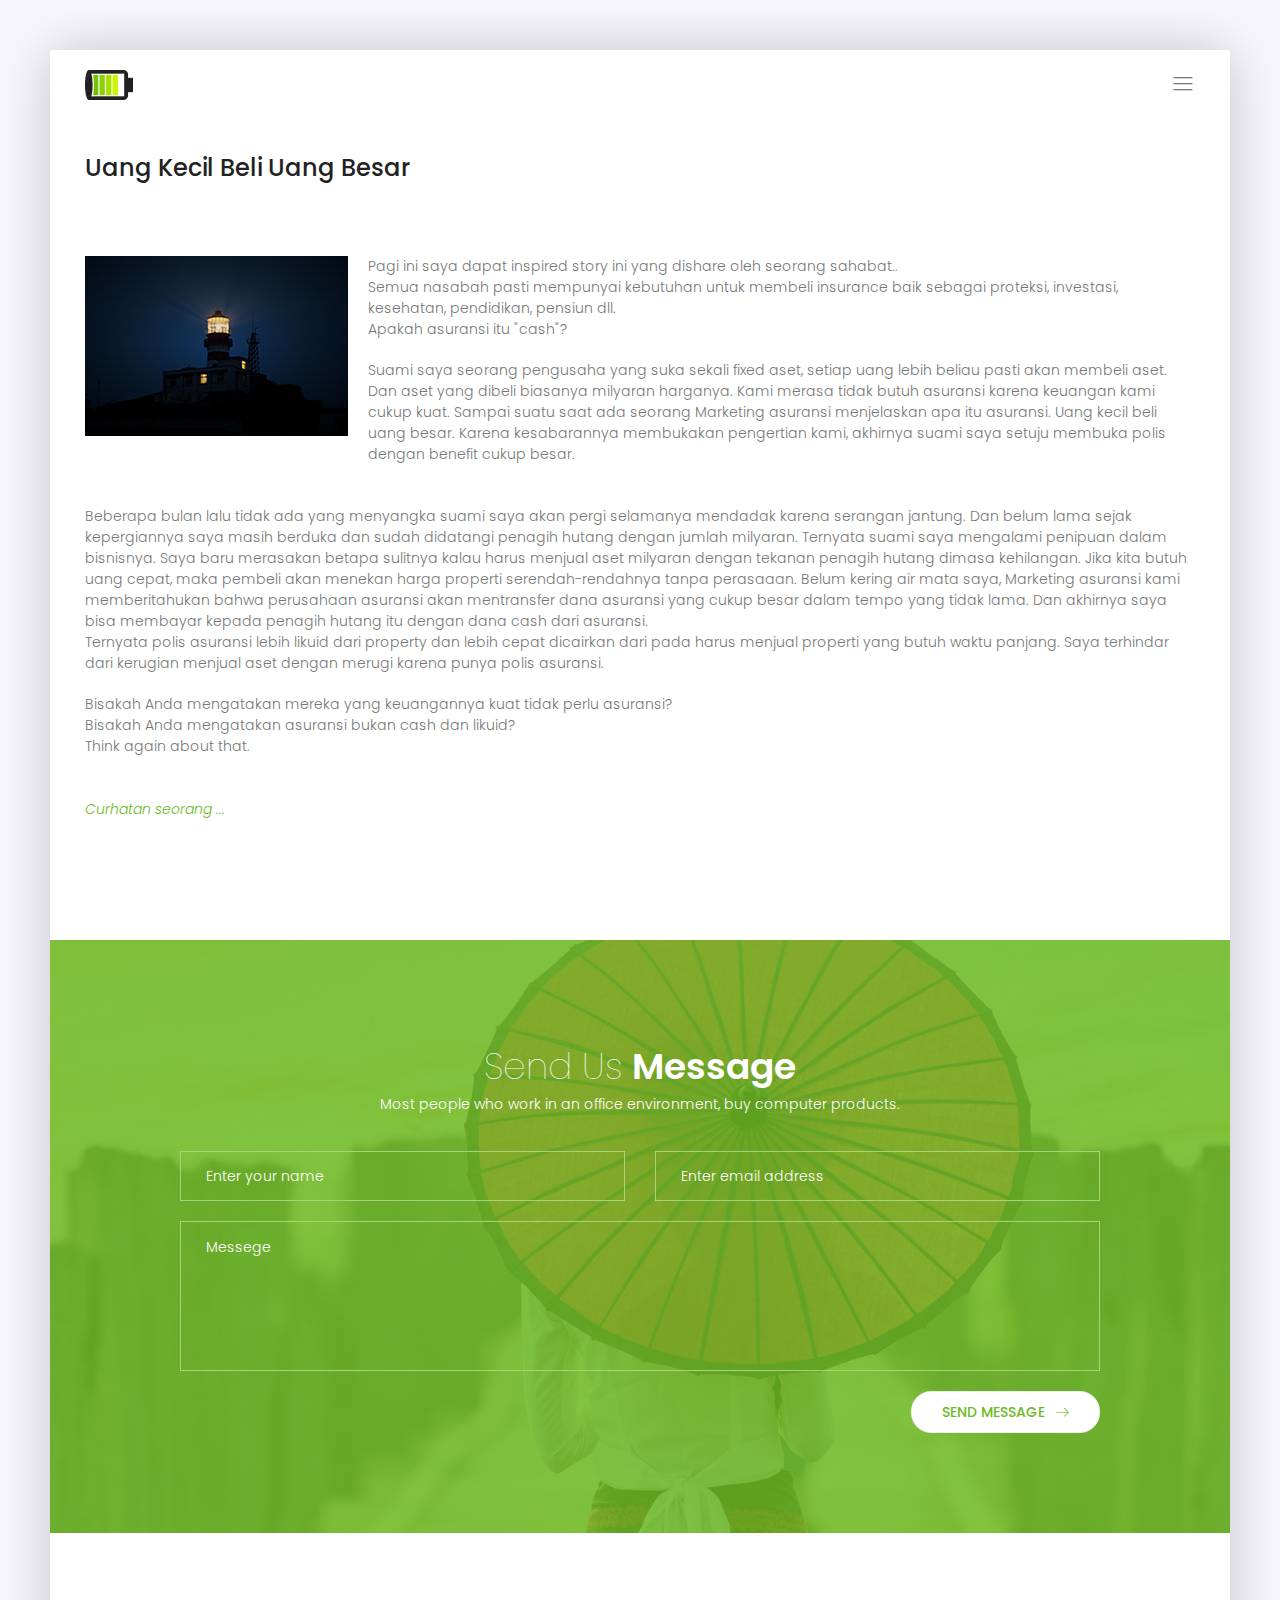
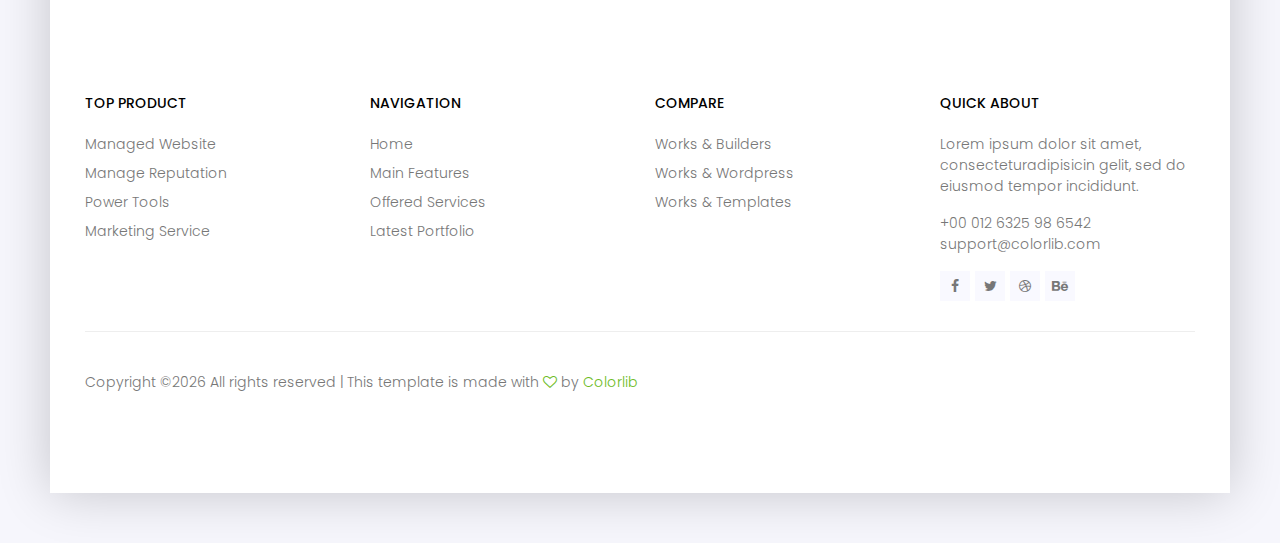
==== news1.html @ e4355cd6 "MenuChanged" ====
<!DOCTYPE html>
<html lang="zxx" class="no-js">
	<head>
		<!-- Mobile Specific Meta -->
		<meta name="viewport" content="width=device-width, initial-scale=1, shrink-to-fit=no">
		<!-- Favicon-->
		<link rel="shortcut icon" href="img/fav.png">
		<!-- Author Meta -->
		<meta name="author" content="Colorlib">
		<!-- Meta Description -->
		<meta name="description" content="">
		<!-- Meta Keyword -->
		<meta name="keywords" content="">
		<!-- meta character set -->
		<meta charset="UTF-8">
		<!-- Site Title -->
		<title>Uang Kecil Beli Uang Besar</title>
		<link href="https://fonts.googleapis.com/css?family=Poppins:300,500,600" rel="stylesheet">
		<!--
		CSS
		============================================= -->
		<link rel="stylesheet" href="css/linearicons.css">
		<link rel="stylesheet" href="css/owl.carousel.css">
		<link rel="stylesheet" href="css/font-awesome.min.css">
		<link rel="stylesheet" href="css/nice-select.css">
		<link rel="stylesheet" href="css/magnific-popup.css">
		<link rel="stylesheet" href="css/bootstrap.css">
		<link rel="stylesheet" href="css/main.css">
	</head>
	<body>
		<div class="oz-body-wrap">
			<!-- Start Header Area -->
			<header class="default-header generic-header">
				<div class="container-fluid">
					<div class="header-wrap">
						<div class="header-top d-flex justify-content-between align-items-center">
							<div class="logo">
								<a href="index.html"><img src="img/logo.png" alt=""></a>
							</div>
							<div class="main-menubar d-flex align-items-center">
								<nav class="hide">
									<a href="index.html">Home</a>
									<a href="generic.html">Generic</a>
									<a href="elements.html">Elements</a>
								</nav>
								<div class="menu-bar"><span class="lnr lnr-menu"></span></div>
							</div>
						</div>
					</div>
				</div>
			</header>
			<!-- End Header Area -->
			<!-- Start Banner Area -->
			<!-- <section class="generic-banner relative">
				<div class="overlay overlay-bg"></div>
				<div class="container">
					<div class="row height align-items-center justify-content-center">
						<div class="col-lg-10">
							<div class="banner-content text-center">
								<h2>The Generic Page</h2>
								<p>It won’t be a bigger problem to find one video game lover in your <br> neighbor. Since the introduction of Virtual Game.</p>
							</div>
						</div>
					</div>
				</div>
			</section> -->
			<!-- End Banner Area -->
			<!-- Start Video Area -->
			<!-- <section class="video-area pt-40 pb-40">
				<div class="overlay overlay-bg"></div>
				<div class="container">
					<div class="video-content">
						<a href="http://www.youtube.com/watch?v=0O2aH4XLbto" class="play-btn"><img src="img/play-btn.png" alt=""></a>
						<div class="video-desc">
							<h3 class="h2 text-white text-uppercase">Being unique is the preference</h3>
							<h4 class="text-white">Youtube video will appear in popover</h4>
						</div>
					</div>
				</div>
			</section> -->
			<!-- End Video Area -->
			<!-- About Generic Start -->
			<section class="about-generic-area">
				<div class="container border-top-generic">
					<h3 class="about-title mb-70">Uang Kecil Beli Uang Besar</h3>
					<div class="row">
						<div class="col-md-12">
							<div class="img-text">
								<img src="img/a.jpg" alt="" class="img-fluid float-left mr-20 mb-20">
								<p>
									 Pagi ini saya dapat inspired story ini yang dishare oleh seorang sahabat..
									 <br /> Semua nasabah pasti mempunyai kebutuhan untuk
									membeli insurance baik sebagai proteksi, investasi, kesehatan, pendidikan, pensiun dll. 
									<br />Apakah asuransi itu "cash"? 
									<p>Suami saya seorang pengusaha yang suka sekali fixed aset, setiap uang lebih beliau pasti akan membeli aset. Dan aset yang dibeli
									biasanya milyaran harganya. Kami merasa tidak butuh asuransi karena keuangan kami cukup kuat. Sampai suatu saat ada seorang
									Marketing asuransi menjelaskan apa itu asuransi. Uang kecil beli uang besar. Karena kesabarannya membukakan pengertian kami,
									akhirnya suami saya setuju membuka polis dengan benefit cukup besar. </p>
									<br />Beberapa bulan lalu tidak ada yang menyangka suami saya
									akan pergi selamanya mendadak karena serangan jantung. Dan belum lama sejak kepergiannya saya masih berduka dan sudah didatangi
									penagih hutang dengan jumlah milyaran. Ternyata suami saya mengalami penipuan dalam bisnisnya. Saya baru merasakan betapa
									sulitnya kalau harus menjual aset milyaran dengan tekanan penagih hutang dimasa kehilangan. Jika kita butuh uang cepat, maka
									pembeli akan menekan harga properti serendah-rendahnya tanpa perasaaan. Belum kering air mata saya, Marketing asuransi kami
									memberitahukan bahwa perusahaan asuransi akan mentransfer dana asuransi yang cukup besar dalam tempo yang tidak lama. Dan
									akhirnya saya bisa membayar kepada penagih hutang itu dengan dana cash dari asuransi.
									<p>Ternyata polis asuransi lebih likuid
									dari property dan lebih cepat dicairkan dari pada harus menjual properti yang butuh waktu panjang. Saya terhindar dari kerugian
									menjual aset dengan merugi karena punya polis asuransi.
									</p>
									 Bisakah Anda mengatakan mereka yang keuangannya kuat tidak perlu asuransi?
									<br /> Bisakah Anda mengatakan asuransi bukan cash dan
									likuid? <br />Think again about that.<br /><br /><br />
									<p><i>Curhatan seorang ...</i></p>

								</p>
							</div>
						</div>
						<!-- <div class="col-lg-12">
							<p>Recently, the US Federal government banned online casinos from operating in America by making it illegal to transfer money to them through any US bank or payment system. As a result of this law, most of the popular online casino networks such as Party Gaming and PlayTech left the United States. Overnight, online casino players found themselves being chased by the Federal government. But, after a fortnight, the online casino industry came up with a solution and new online casinos started taking root. These began to operate under a different business umbrella, and by doing that, rendered the transfer of money to and from them legal. A major part of this was enlisting electronic banking systems that would accept this new clarification and start doing business with me. Listed in this article are the electronic banking systems that accept players from the United States that wish to play in online casinos.</p>
						</div>
						<div class="col-lg-12">
							<p>Recently, the US Federal government banned online casinos from operating in America by making it illegal to transfer money to them through any US bank or payment system. As a result of this law, most of the popular online casino networks such as Party Gaming and PlayTech left the United States. Overnight, online casino players found themselves being chased by the Federal government. But, after a fortnight, the online casino industry came up with a solution and new online casinos started taking root. These began to operate under a different business umbrella, and by doing that, rendered the transfer of money to and from them legal. A major part of this was enlisting electronic banking systems that would accept this new clarification and start doing business with me. Listed in this article are the electronic banking systems that accept players from the United States that wish to play in online casinos.</p>
						</div>
						<div class="col-md-12">
							<div class="img-text">
								<img src="img/a2.jpg" alt="" class="img-fluid float-left mr-20 mb-20">
								<p>Recently, the US Federal government banned online casinos from operating in America by making it illegal to transfer money to them through any US bank or payment system. As a result of this law, most of the popular online casino networks such as Party Gaming and PlayTech left the United States. Overnight, online casino players found themselves being chased by the Federal government. But, after a fortnight, the online casino industry came up with a solution and new online casinos started taking root. These began to operate under a different business umbrella, and by doing that, rendered the transfer of money to and from them legal. A major part of this was enlisting electronic banking systems that would accept this new clarification and start doing business with me. Listed in this article are the electronic banking systems that accept players from the United States that wish to play in online casinos.</p>
							</div>
						</div> -->
					</div>
				</div>
			</section>
			<!-- End generic Area -->
			<!-- Start Conatct- Area -->
			<section class="contact-area pt-100 pb-100 relative">
				<div class="overlay overlay-bg"></div>
				<div class="container">
					<div class="row justify-content-center text-center">
						<div class="single-contact col-lg-6 col-md-8">
							<h2 class="text-white">Send Us <span>Message</span></h2>
							<p class="text-white">
								Most people who work in an office environment, buy computer products.
							</p>
						</div>
					</div>
					<form id="myForm" action="mail.php" method="post" class="contact-form">
						<div class="row justify-content-center">
							<div class="col-lg-5">
								<input name="fname" placeholder="Enter your name" onfocus="this.placeholder = ''" onblur="this.placeholder = 'Enter your name'" class="common-input mt-20" required="" type="text">
							</div>
							<div class="col-lg-5">
								<input name="email" placeholder="Enter email address" pattern="[A-Za-z0-9._%+-]+@[A-Za-z0-9.-]+\.[A-Za-z]{1,63}$" onfocus="this.placeholder = ''" onblur="this.placeholder = 'Enter email address'" class="common-input mt-20" required="" type="email">
							</div>
							<div class="col-lg-10">
								<textarea class="common-textarea mt-20" name="message" placeholder="Messege" onfocus="this.placeholder = ''" onblur="this.placeholder = 'Messege'" required=""></textarea>
						</div>
						<div class="col-lg-10 d-flex justify-content-end">
							<button class="primary-btn white-bg d-inline-flex align-items-center mt-20"><span class="mr-10">Send Message</span><span class="lnr lnr-arrow-right"></span></button> <br>
						</div>
						<div class="alert-msg"></div>
						</div>
					</form>
				</div>
			</section>
			<!-- End Conatct- Area -->
			<!-- Strat Footer Area -->
			<footer class="section-gap">
				<div class="container">
					<div class="row pt-60">
						<div class="col-lg-3 col-sm-6">
							<div class="single-footer-widget">
								<h6 class="text-uppercase mb-20">Top Product</h6>
								<ul class="footer-nav">
									<li><a href="#">Managed Website</a></li>
									<li><a href="#">Manage Reputation</a></li>
									<li><a href="#">Power Tools</a></li>
									<li><a href="#">Marketing Service</a></li>
								</ul>
							</div>
						</div>
						<div class="col-lg-3 col-sm-6">
							<div class="single-footer-widget">
								<h6 class="text-uppercase mb-20">Navigation</h6>
								<ul class="footer-nav">
									<li><a href="#">Home</a></li>
									<li><a href="#">Main Features</a></li>
									<li><a href="#">Offered Services</a></li>
									<li><a href="#">Latest Portfolio</a></li>
								</ul>
							</div>
						</div>
						<div class="col-lg-3 col-sm-6">
							<div class="single-footer-widget">
								<h6 class="text-uppercase mb-20">Compare</h6>
								<ul class="footer-nav">
									<li><a href="#">Works & Builders</a></li>
									<li><a href="#">Works & Wordpress</a></li>
									<li><a href="#">Works & Templates</a></li>
								</ul>
							</div>
						</div>

						<div class="col-lg-3 col-sm-6">
							<div class="single-footer-widget">
								<h6 class="text-uppercase mb-20">Quick About</h6>
								<p>
									Lorem ipsum dolor sit amet, consecteturadipisicin gelit, sed do eiusmod tempor incididunt.
								</p>
								<p>
									+00 012 6325 98 6542 <br>
									support@colorlib.com
								</p>
								<div class="footer-social d-flex align-items-center">
									<a href="#"><i class="fa fa-facebook"></i></a>
									<a href="#"><i class="fa fa-twitter"></i></a>
									<a href="#"><i class="fa fa-dribbble"></i></a>
									<a href="#"><i class="fa fa-behance"></i></a>
								</div>
							</div>
						</div>
					</div>
					<div class="footer-bottom d-flex justify-content-between align-items-center flex-wrap">
						<!-- Link back to Colorlib can't be removed. Template is licensed under CC BY 3.0. -->
						<p class="footer-text m-0">Copyright &copy;<script>document.write(new Date().getFullYear());</script> All rights reserved | This template is made with <i class="fa fa-heart-o" aria-hidden="true"></i> by <a href="https://colorlib.com" target="_blank">Colorlib</a></p>
						<!-- Link back to Colorlib can't be removed. Template is licensed under CC BY 3.0. -->
					</div>
				</div>
			</footer>
			<!-- End Footer Area -->
		</div>
		<script src="js/vendor/jquery-2.2.4.min.js"></script>
		<script src="https://cdnjs.cloudflare.com/ajax/libs/popper.js/1.11.0/umd/popper.min.js" integrity="sha384-b/U6ypiBEHpOf/4+1nzFpr53nxSS+GLCkfwBdFNTxtclqqenISfwAzpKaMNFNmj4" crossorigin="anonymous"></script>
		<script src="js/vendor/bootstrap.min.js"></script>
		<script src="js/jquery.ajaxchimp.min.js"></script>
		<script src="js/owl.carousel.min.js"></script>
		<script src="js/jquery.nice-select.min.js"></script>
		<script src="js/jquery.magnific-popup.min.js"></script>
		<script src="js/main.js"></script>
	</body>
</html>
---- css/linearicons.css ----
@font-face {
	font-family: 'Linearicons-Free';
	src:url('../fonts/Linearicons-Free.eot?w118d');
	src:url('../fonts/Linearicons-Free.eot?#iefixw118d') format('embedded-opentype'),
		url('../fonts/Linearicons-Free.woff2?w118d') format('woff2'),
		url('../fonts/Linearicons-Free.woff?w118d') format('woff'),
		url('../fonts/Linearicons-Free.ttf?w118d') format('truetype'),
		url('../fonts/Linearicons-Free.svg?w118d#Linearicons-Free') format('svg');
	font-weight: normal;
	font-style: normal;
}

.lnr {
	font-family: 'Linearicons-Free';
	speak: none;
	font-style: normal;
	font-weight: normal;
	font-variant: normal;
	text-transform: none;
	line-height: 1;

	/* Better Font Rendering =========== */
	-webkit-font-smoothing: antialiased;
	-moz-osx-font-smoothing: grayscale;
}

.lnr-home:before {
	content: "\e800";
}
.lnr-apartment:before {
	content: "\e801";
}
.lnr-pencil:before {
	content: "\e802";
}
.lnr-magic-wand:before {
	content: "\e803";
}
.lnr-drop:before {
	content: "\e804";
}
.lnr-lighter:before {
	content: "\e805";
}
.lnr-poop:before {
	content: "\e806";
}
.lnr-sun:before {
	content: "\e807";
}
.lnr-moon:before {
	content: "\e808";
}
.lnr-cloud:before {
	content: "\e809";
}
.lnr-cloud-upload:before {
	content: "\e80a";
}
.lnr-cloud-download:before {
	content: "\e80b";
}
.lnr-cloud-sync:before {
	content: "\e80c";
}
.lnr-cloud-check:before {
	content: "\e80d";
}
.lnr-database:before {
	content: "\e80e";
}
.lnr-lock:before {
	content: "\e80f";
}
.lnr-cog:before {
	content: "\e810";
}
.lnr-trash:before {
	content: "\e811";
}
.lnr-dice:before {
	content: "\e812";
}
.lnr-heart:before {
	content: "\e813";
}
.lnr-star:before {
	content: "\e814";
}
.lnr-star-half:before {
	content: "\e815";
}
.lnr-star-empty:before {
	content: "\e816";
}
.lnr-flag:before {
	content: "\e817";
}
.lnr-envelope:before {
	content: "\e818";
}
.lnr-paperclip:before {
	content: "\e819";
}
.lnr-inbox:before {
	content: "\e81a";
}
.lnr-eye:before {
	content: "\e81b";
}
.lnr-printer:before {
	content: "\e81c";
}
.lnr-file-empty:before {
	content: "\e81d";
}
.lnr-file-add:before {
	content: "\e81e";
}
.lnr-enter:before {
	content: "\e81f";
}
.lnr-exit:before {
	content: "\e820";
}
.lnr-graduation-hat:before {
	content: "\e821";
}
.lnr-license:before {
	content: "\e822";
}
.lnr-music-note:before {
	content: "\e823";
}
.lnr-film-play:before {
	content: "\e824";
}
.lnr-camera-video:before {
	content: "\e825";
}
.lnr-camera:before {
	content: "\e826";
}
.lnr-picture:before {
	content: "\e827";
}
.lnr-book:before {
	content: "\e828";
}
.lnr-bookmark:before {
	content: "\e829";
}
.lnr-user:before {
	content: "\e82a";
}
.lnr-users:before {
	content: "\e82b";
}
.lnr-shirt:before {
	content: "\e82c";
}
.lnr-store:before {
	content: "\e82d";
}
.lnr-cart:before {
	content: "\e82e";
}
.lnr-tag:before {
	content: "\e82f";
}
.lnr-phone-handset:before {
	content: "\e830";
}
.lnr-phone:before {
	content: "\e831";
}
.lnr-pushpin:before {
	content: "\e832";
}
.lnr-map-marker:before {
	content: "\e833";
}
.lnr-map:before {
	content: "\e834";
}
.lnr-location:before {
	content: "\e835";
}
.lnr-calendar-full:before {
	content: "\e836";
}
.lnr-keyboard:before {
	content: "\e837";
}
.lnr-spell-check:before {
	content: "\e838";
}
.lnr-screen:before {
	content: "\e839";
}
.lnr-smartphone:before {
	content: "\e83a";
}
.lnr-tablet:before {
	content: "\e83b";
}
.lnr-laptop:before {
	content: "\e83c";
}
.lnr-laptop-phone:before {
	content: "\e83d";
}
.lnr-power-switch:before {
	content: "\e83e";
}
.lnr-bubble:before {
	content: "\e83f";
}
.lnr-heart-pulse:before {
	content: "\e840";
}
.lnr-construction:before {
	content: "\e841";
}
.lnr-pie-chart:before {
	content: "\e842";
}
.lnr-chart-bars:before {
	content: "\e843";
}
.lnr-gift:before {
	content: "\e844";
}
.lnr-diamond:before {
	content: "\e845";
}
.lnr-linearicons:before {
	content: "\e846";
}
.lnr-dinner:before {
	content: "\e847";
}
.lnr-coffee-cup:before {
	content: "\e848";
}
.lnr-leaf:before {
	content: "\e849";
}
.lnr-paw:before {
	content: "\e84a";
}
.lnr-rocket:before {
	content: "\e84b";
}
.lnr-briefcase:before {
	content: "\e84c";
}
.lnr-bus:before {
	content: "\e84d";
}
.lnr-car:before {
	content: "\e84e";
}
.lnr-train:before {
	content: "\e84f";
}
.lnr-bicycle:before {
	content: "\e850";
}
.lnr-wheelchair:before {
	content: "\e851";
}
.lnr-select:before {
	content: "\e852";
}
.lnr-earth:before {
	content: "\e853";
}
.lnr-smile:before {
	content: "\e854";
}
.lnr-sad:before {
	content: "\e855";
}
.lnr-neutral:before {
	content: "\e856";
}
.lnr-mustache:before {
	content: "\e857";
}
.lnr-alarm:before {
	content: "\e858";
}
.lnr-bullhorn:before {
	content: "\e859";
}
.lnr-volume-high:before {
	content: "\e85a";
}
.lnr-volume-medium:before {
	content: "\e85b";
}
.lnr-volume-low:before {
	content: "\e85c";
}
.lnr-volume:before {
	content: "\e85d";
}
.lnr-mic:before {
	content: "\e85e";
}
.lnr-hourglass:before {
	content: "\e85f";
}
.lnr-undo:before {
	content: "\e860";
}
.lnr-redo:before {
	content: "\e861";
}
.lnr-sync:before {
	content: "\e862";
}
.lnr-history:before {
	content: "\e863";
}
.lnr-clock:before {
	content: "\e864";
}
.lnr-download:before {
	content: "\e865";
}
.lnr-upload:before {
	content: "\e866";
}
.lnr-enter-down:before {
	content: "\e867";
}
.lnr-exit-up:before {
	content: "\e868";
}
.lnr-bug:before {
	content: "\e869";
}
.lnr-code:before {
	content: "\e86a";
}
.lnr-link:before {
	content: "\e86b";
}
.lnr-unlink:before {
	content: "\e86c";
}
.lnr-thumbs-up:before {
	content: "\e86d";
}
.lnr-thumbs-down:before {
	content: "\e86e";
}
.lnr-magnifier:before {
	content: "\e86f";
}
.lnr-cross:before {
	content: "\e870";
}
.lnr-menu:before {
	content: "\e871";
}
.lnr-list:before {
	content: "\e872";
}
.lnr-chevron-up:before {
	content: "\e873";
}
.lnr-chevron-down:before {
	content: "\e874";
}
.lnr-chevron-left:before {
	content: "\e875";
}
.lnr-chevron-right:before {
	content: "\e876";
}
.lnr-arrow-up:before {
	content: "\e877";
}
.lnr-arrow-down:before {
	content: "\e878";
}
.lnr-arrow-left:before {
	content: "\e879";
}
.lnr-arrow-right:before {
	content: "\e87a";
}
.lnr-move:before {
	content: "\e87b";
}
.lnr-warning:before {
	content: "\e87c";
}
.lnr-question-circle:before {
	content: "\e87d";
}
.lnr-menu-circle:before {
	content: "\e87e";
}
.lnr-checkmark-circle:before {
	content: "\e87f";
}
.lnr-cross-circle:before {
	content: "\e880";
}
.lnr-plus-circle:before {
	content: "\e881";
}
.lnr-circle-minus:before {
	content: "\e882";
}
.lnr-arrow-up-circle:before {
	content: "\e883";
}
.lnr-arrow-down-circle:before {
	content: "\e884";
}
.lnr-arrow-left-circle:before {
	content: "\e885";
}
.lnr-arrow-right-circle:before {
	content: "\e886";
}
.lnr-chevron-up-circle:before {
	content: "\e887";
}
.lnr-chevron-down-circle:before {
	content: "\e888";
}
.lnr-chevron-left-circle:before {
	content: "\e889";
}
.lnr-chevron-right-circle:before {
	content: "\e88a";
}
.lnr-crop:before {
	content: "\e88b";
}
.lnr-frame-expand:before {
	content: "\e88c";
}
.lnr-frame-contract:before {
	content: "\e88d";
}
.lnr-layers:before {
	content: "\e88e";
}
.lnr-funnel:before {
	content: "\e88f";
}
.lnr-text-format:before {
	content: "\e890";
}
.lnr-text-format-remove:before {
	content: "\e891";
}
.lnr-text-size:before {
	content: "\e892";
}
.lnr-bold:before {
	content: "\e893";
}
.lnr-italic:before {
	content: "\e894";
}
.lnr-underline:before {
	content: "\e895";
}
.lnr-strikethrough:before {
	content: "\e896";
}
.lnr-highlight:before {
	content: "\e897";
}
.lnr-text-align-left:before {
	content: "\e898";
}
.lnr-text-align-center:before {
	content: "\e899";
}
.lnr-text-align-right:before {
	content: "\e89a";
}
.lnr-text-align-justify:before {
	content: "\e89b";
}
.lnr-line-spacing:before {
	content: "\e89c";
}
.lnr-indent-increase:before {
	content: "\e89d";
}
.lnr-indent-decrease:before {
	content: "\e89e";
}
.lnr-pilcrow:before {
	content: "\e89f";
}
.lnr-direction-ltr:before {
	content: "\e8a0";
}
.lnr-direction-rtl:before {
	content: "\e8a1";
}
.lnr-page-break:before {
	content: "\e8a2";
}
.lnr-sort-alpha-asc:before {
	content: "\e8a3";
}
.lnr-sort-amount-asc:before {
	content: "\e8a4";
}
.lnr-hand:before {
	content: "\e8a5";
}
.lnr-pointer-up:before {
	content: "\e8a6";
}
.lnr-pointer-right:before {
	content: "\e8a7";
}
.lnr-pointer-down:before {
	content: "\e8a8";
}
.lnr-pointer-left:before {
	content: "\e8a9";
}
---- css/nice-select.css ----
.nice-select {
  -webkit-tap-highlight-color: transparent;
  background-color: #fff;
  border-radius: 5px;
  border: solid 1px #e8e8e8;
  box-sizing: border-box;
  clear: both;
  cursor: pointer;
  display: block;
  float: left;
  font-family: inherit;
  font-size: 14px;
  font-weight: normal;
  height: 42px;
  line-height: 40px;
  outline: none;
  padding-left: 18px;
  padding-right: 30px;
  position: relative;
  text-align: left !important;
  -webkit-transition: all 0.2s ease-in-out;
  transition: all 0.2s ease-in-out;
  -webkit-user-select: none;
     -moz-user-select: none;
      -ms-user-select: none;
          user-select: none;
  white-space: nowrap;
  width: auto; }
  .nice-select:hover {
    border-color: #dbdbdb; }
  .nice-select:active, .nice-select.open, .nice-select:focus {
    border-color: #999; }
  .nice-select:after {
    border-bottom: 2px solid #999;
    border-right: 2px solid #999;
    content: '';
    display: block;
    height: 5px;
    margin-top: -4px;
    pointer-events: none;
    position: absolute;
    right: 12px;
    top: 50%;
    -webkit-transform-origin: 66% 66%;
        -ms-transform-origin: 66% 66%;
            transform-origin: 66% 66%;
    -webkit-transform: rotate(45deg);
        -ms-transform: rotate(45deg);
            transform: rotate(45deg);
    -webkit-transition: all 0.15s ease-in-out;
    transition: all 0.15s ease-in-out;
    width: 5px; }
  .nice-select.open:after {
    -webkit-transform: rotate(-135deg);
        -ms-transform: rotate(-135deg);
            transform: rotate(-135deg); }
  .nice-select.open .list {
    opacity: 1;
    pointer-events: auto;
    -webkit-transform: scale(1) translateY(0);
        -ms-transform: scale(1) translateY(0);
            transform: scale(1) translateY(0); }
  .nice-select.disabled {
    border-color: #ededed;
    color: #999;
    pointer-events: none; }
    .nice-select.disabled:after {
      border-color: #cccccc; }
  .nice-select.wide {
    width: 100%; }
    .nice-select.wide .list {
      left: 0 !important;
      right: 0 !important; }
  .nice-select.right {
    float: right; }
    .nice-select.right .list {
      left: auto;
      right: 0; }
  .nice-select.small {
    font-size: 12px;
    height: 36px;
    line-height: 34px; }
    .nice-select.small:after {
      height: 4px;
      width: 4px; }
    .nice-select.small .option {
      line-height: 34px;
      min-height: 34px; }
  .nice-select .list {
    background-color: #fff;
    border-radius: 5px;
    box-shadow: 0 0 0 1px rgba(68, 68, 68, 0.11);
    box-sizing: border-box;
    margin-top: 4px;
    opacity: 0;
    overflow: hidden;
    padding: 0;
    pointer-events: none;
    position: absolute;
    top: 100%;
    left: 0;
    -webkit-transform-origin: 50% 0;
        -ms-transform-origin: 50% 0;
            transform-origin: 50% 0;
    -webkit-transform: scale(0.75) translateY(-21px);
        -ms-transform: scale(0.75) translateY(-21px);
            transform: scale(0.75) translateY(-21px);
    -webkit-transition: all 0.2s cubic-bezier(0.5, 0, 0, 1.25), opacity 0.15s ease-out;
    transition: all 0.2s cubic-bezier(0.5, 0, 0, 1.25), opacity 0.15s ease-out;
    z-index: 9; }
    .nice-select .list:hover .option:not(:hover) {
      background-color: transparent !important; }
  .nice-select .option {
    cursor: pointer;
    font-weight: 400;
    line-height: 40px;
    list-style: none;
    min-height: 40px;
    outline: none;
    padding-left: 18px;
    padding-right: 29px;
    text-align: left;
    -webkit-transition: all 0.2s;
    transition: all 0.2s; }
    .nice-select .option:hover, .nice-select .option.focus, .nice-select .option.selected.focus {
      background-color: #f6f6f6; }
    .nice-select .option.selected {
      font-weight: bold; }
    .nice-select .option.disabled {
      background-color: transparent;
      color: #999;
      cursor: default; }

.no-csspointerevents .nice-select .list {
  display: none; }

.no-csspointerevents .nice-select.open .list {
  display: block; }
---- css/main.css ----
::-moz-selection{background-color:#6cbb23;color:#fff}::selection{background-color:#6cbb23;color:#fff}::-webkit-input-placeholder{color:#000;font-weight:300}:-moz-placeholder{color:#000;opacity:1;font-weight:300}::-moz-placeholder{color:#000;opacity:1;font-weight:300}:-ms-input-placeholder{color:#000;font-weight:300}::-ms-input-placeholder{color:#000;font-weight:300}body{color:#777;font-family:"Poppins",sans-serif;font-size:14px;font-weight:300;line-height:1.5em;position:relative}ol,ul{margin:0;padding:0;list-style:none}select{display:block}figure{margin:0}a{-webkit-transition:all 0.3s ease 0s;-moz-transition:all 0.3s ease 0s;-o-transition:all 0.3s ease 0s;transition:all 0.3s ease 0s}iframe{border:0}a,a:focus,a:hover{text-decoration:none;outline:0;color:#777}.btn.active.focus,.btn.active:focus,.btn.focus,.btn.focus:active,.btn:active:focus,.btn:focus{text-decoration:none;outline:0}.card-panel{margin:0;padding:60px}.btn i,.btn-large i,.btn-floating i,.btn-large i,.btn-flat i{font-size:1em;line-height:inherit}.gray-bg{background:#f9f9ff}h1,h2,h3,h4,h5,h6{font-family:"Poppins",sans-serif;color:#222;line-height:1.5em;margin-bottom:0;margin-top:0;font-weight:500}.h1,.h2,.h3,.h4,.h5,.h6{margin-bottom:0;margin-top:0;font-family:"Poppins",sans-serif;font-weight:600;color:#222}h1,.h1{font-size:36px}h2,.h2{font-size:30px}h3,.h3{font-size:24px}h4,.h4{font-size:18px}h5,.h5{font-size:16px}h6,.h6{font-size:14px;color:#222}td,th{border-radius:0px}.clear::before,.clear::after{content:" ";display:table}.clear::after{clear:both}.fz-11{font-size:11px}.fz-12{font-size:12px}.fz-13{font-size:13px}.fz-14{font-size:14px}.fz-15{font-size:15px}.fz-16{font-size:16px}.fz-18{font-size:18px}.fz-30{font-size:30px}.fz-48{font-size:48px !important}.fw100{font-weight:100}.fw300{font-weight:300}.fw400{font-weight:400 !important}.fw500{font-weight:500}.f700{font-weight:700}.fsi{font-style:italic}.mt-10{margin-top:10px}.mt-15{margin-top:15px}.mt-20{margin-top:20px}.mt-25{margin-top:25px}.mt-30{margin-top:30px}.mt-35{margin-top:35px}.mt-40{margin-top:40px}.mt-50{margin-top:50px}.mt-60{margin-top:60px}.mt-70{margin-top:70px}.mt-80{margin-top:80px}.mt-100{margin-top:100px}.mt-120{margin-top:120px}.mt-150{margin-top:150px}.ml-0{margin-left:0 !important}.ml-5{margin-left:5px !important}.ml-10{margin-left:10px}.ml-15{margin-left:15px}.ml-20{margin-left:20px}.ml-30{margin-left:30px}.ml-50{margin-left:50px}.mr-0{margin-right:0 !important}.mr-5{margin-right:5px !important}.mr-15{margin-right:15px}.mr-10{margin-right:10px}.mr-20{margin-right:20px}.mr-30{margin-right:30px}.mr-50{margin-right:50px}.mb-0{margin-bottom:0px}.mb-0-i{margin-bottom:0px !important}.mb-5{margin-bottom:5px}.mb-10{margin-bottom:10px}.mb-15{margin-bottom:15px}.mb-20{margin-bottom:20px}.mb-25{margin-bottom:25px}.mb-30{margin-bottom:30px}.mb-40{margin-bottom:40px}.mb-50{margin-bottom:50px}.mb-60{margin-bottom:60px}.mb-70{margin-bottom:70px}.mb-80{margin-bottom:80px}.mb-90{margin-bottom:90px}.mb-100{margin-bottom:100px}.pt-0{padding-top:0px}.pt-10{padding-top:10px}.pt-15{padding-top:15px}.pt-20{padding-top:20px}.pt-25{padding-top:25px}.pt-30{padding-top:30px}.pt-40{padding-top:40px}.pt-50{padding-top:50px}.pt-60{padding-top:60px}.pt-70{padding-top:70px}.pt-80{padding-top:80px}.pt-90{padding-top:90px}.pt-100{padding-top:100px}.pt-150{padding-top:150px}.pb-0{padding-bottom:0px}.pb-10{padding-bottom:10px}.pb-15{padding-bottom:15px}.pb-20{padding-bottom:20px}.pb-25{padding-bottom:25px}.pb-30{padding-bottom:30px}.pb-40{padding-bottom:40px}.pb-50{padding-bottom:50px}.pb-60{padding-bottom:60px}.pb-70{padding-bottom:70px}.pb-80{padding-bottom:80px}.pb-90{padding-bottom:90px}.pb-100{padding-bottom:100px}.pb-150{padding-bottom:150px}.pr-30{padding-right:30px}.pl-30{padding-left:30px}.p-40{padding:40px}.float-left{float:left}.float-right{float:right}.text-italic{font-style:italic}.text-white{color:#fff}.transition{-webkit-transition:all 0.3s ease 0s;-moz-transition:all 0.3s ease 0s;-o-transition:all 0.3s ease 0s;transition:all 0.3s ease 0s}.section-full{padding:100px 0}.section-half{padding:75px 0}.flex{display:-webkit-box;display:-webkit-flex;display:-moz-flex;display:-ms-flexbox;display:flex}.inline-flex{display:-webkit-inline-box;display:-webkit-inline-flex;display:-moz-inline-flex;display:-ms-inline-flexbox;display:inline-flex}.flex-grow{-webkit-box-flex:1;-webkit-flex-grow:1;-moz-flex-grow:1;-ms-flex-positive:1;flex-grow:1}.flex-wrap{-webkit-flex-wrap:wrap;-moz-flex-wrap:wrap;-ms-flex-wrap:wrap;flex-wrap:wrap}.flex-left{-webkit-box-pack:start;-ms-flex-pack:start;-webkit-justify-content:flex-start;-moz-justify-content:flex-start;justify-content:flex-start}.flex-middle{-webkit-box-align:center;-ms-flex-align:center;-webkit-align-items:center;-moz-align-items:center;align-items:center}.flex-right{-webkit-box-pack:end;-ms-flex-pack:end;-webkit-justify-content:flex-end;-moz-justify-content:flex-end;justify-content:flex-end}.flex-top{-webkit-align-self:flex-start;-moz-align-self:flex-start;-ms-flex-item-align:start;align-self:flex-start}.flex-center{-webkit-box-pack:center;-ms-flex-pack:center;-webkit-justify-content:center;-moz-justify-content:center;justify-content:center}.flex-bottom{-webkit-align-self:flex-end;-moz-align-self:flex-end;-ms-flex-item-align:end;align-self:flex-end}.space-between{-webkit-box-pack:justify;-ms-flex-pack:justify;-webkit-justify-content:space-between;-moz-justify-content:space-between;justify-content:space-between}.space-around{-ms-flex-pack:distribute;-webkit-justify-content:space-around;-moz-justify-content:space-around;justify-content:space-around}.flex-column{-webkit-box-direction:normal;-webkit-box-orient:vertical;-webkit-flex-direction:column;-moz-flex-direction:column;-ms-flex-direction:column;flex-direction:column}.flex-cell{display:-webkit-box;display:-webkit-flex;display:-moz-flex;display:-ms-flexbox;display:flex;-webkit-box-flex:1;-webkit-flex-grow:1;-moz-flex-grow:1;-ms-flex-positive:1;flex-grow:1}.display-table{display:table}.light{color:#fff}.dark{color:#000}.relative{position:relative}.overflow-hidden{overflow:hidden}.overlay{position:absolute;left:0;right:0;top:0;bottom:0}.container.fullwidth{width:100%}.container.no-padding{padding-left:0;padding-right:0}.no-padding{padding:0}.section-bg{background:#f9fafc}@media (max-width: 767px){.no-flex-xs{display:block !important}}.row.no-margin{margin-left:0;margin-right:0}.sample-text-area{background:#fff;padding:100px 0 70px 0}.text-heading{margin-bottom:30px;font-size:24px}b,i,sup,sub,u,del{color:#6cbb23}h1{font-size:36px}h2{font-size:30px}h3{font-size:24px}h4{font-size:18px}h5{font-size:16px}h6{font-size:14px}h1,h2,h3,h4,h5,h6{line-height:1.5em}.typography h1,.typography h2,.typography h3,.typography h4,.typography h5,.typography h6{color:#777}.button-area{background:#fff}.button-area .border-top-generic{padding:70px 15px;border-top:1px dotted #eee}.button-group-area .genric-btn{margin-right:10px;margin-top:10px}.button-group-area .genric-btn:last-child{margin-right:0}.genric-btn{display:inline-block;outline:none;line-height:40px;padding:0 30px;font-size:1em;text-align:center;text-decoration:none;font-weight:500;cursor:pointer;-webkit-transition:all 0.3s ease 0s;-moz-transition:all 0.3s ease 0s;-o-transition:all 0.3s ease 0s;transition:all 0.3s ease 0s}.genric-btn:focus{outline:none}.genric-btn.e-large{padding:0 40px;line-height:50px}.genric-btn.large{line-height:45px}.genric-btn.medium{line-height:30px}.genric-btn.small{line-height:25px}.genric-btn.radius{border-radius:3px}.genric-btn.circle{border-radius:20px}.genric-btn.arrow{display:-webkit-inline-box;display:-ms-inline-flexbox;display:inline-flex;-webkit-box-align:center;-ms-flex-align:center;align-items:center}.genric-btn.arrow span{margin-left:10px}.genric-btn.default{color:#222;background:#f9f9ff;border:1px solid transparent}.genric-btn.default:hover{border:1px solid #f9f9ff;background:#fff}.genric-btn.default-border{border:1px solid #f9f9ff;background:#fff}.genric-btn.default-border:hover{color:#222;background:#f9f9ff;border:1px solid transparent}.genric-btn.primary{color:#fff;background:#6cbb23;border:1px solid transparent}.genric-btn.primary:hover{color:#6cbb23;border:1px solid #6cbb23;background:#fff}.genric-btn.primary-border{color:#6cbb23;border:1px solid #6cbb23;background:#fff}.genric-btn.primary-border:hover{color:#fff;background:#6cbb23;border:1px solid transparent}.genric-btn.success{color:#fff;background:#4cd3e3;border:1px solid transparent}.genric-btn.success:hover{color:#4cd3e3;border:1px solid #4cd3e3;background:#fff}.genric-btn.success-border{color:#4cd3e3;border:1px solid #4cd3e3;background:#fff}.genric-btn.success-border:hover{color:#fff;background:#4cd3e3;border:1px solid transparent}.genric-btn.info{color:#fff;background:#38a4ff;border:1px solid transparent}.genric-btn.info:hover{color:#38a4ff;border:1px solid #38a4ff;background:#fff}.genric-btn.info-border{color:#38a4ff;border:1px solid #38a4ff;background:#fff}.genric-btn.info-border:hover{color:#fff;background:#38a4ff;border:1px solid transparent}.genric-btn.warning{color:#fff;background:#f4e700;border:1px solid transparent}.genric-btn.warning:hover{color:#f4e700;border:1px solid #f4e700;background:#fff}.genric-btn.warning-border{color:#f4e700;border:1px solid #f4e700;background:#fff}.genric-btn.warning-border:hover{color:#fff;background:#f4e700;border:1px solid transparent}.genric-btn.danger{color:#fff;background:#f44a40;border:1px solid transparent}.genric-btn.danger:hover{color:#f44a40;border:1px solid #f44a40;background:#fff}.genric-btn.danger-border{color:#f44a40;border:1px solid #f44a40;background:#fff}.genric-btn.danger-border:hover{color:#fff;background:#f44a40;border:1px solid transparent}.genric-btn.link{color:#222;background:#f9f9ff;text-decoration:underline;border:1px solid transparent}.genric-btn.link:hover{color:#222;border:1px solid #f9f9ff;background:#fff}.genric-btn.link-border{color:#222;border:1px solid #f9f9ff;background:#fff;text-decoration:underline}.genric-btn.link-border:hover{color:#222;background:#f9f9ff;border:1px solid transparent}.genric-btn.disable{color:#222,0.3;background:#f9f9ff;border:1px solid transparent;cursor:not-allowed}.generic-blockquote{padding:30px 50px 30px 30px;background:#f9f9ff;border-left:2px solid #6cbb23}.progress-table-wrap{overflow-x:scroll}.progress-table{background:#f9f9ff;padding:15px 0px 30px 0px;min-width:800px}.progress-table .serial{width:11.83%;padding-left:30px}.progress-table .country{width:28.07%}.progress-table .visit{width:19.74%}.progress-table .percentage{width:40.36%;padding-right:50px}.progress-table .table-head{display:flex}.progress-table .table-head .serial,.progress-table .table-head .country,.progress-table .table-head .visit,.progress-table .table-head .percentage{color:#222;line-height:40px;text-transform:uppercase;font-weight:500}.progress-table .table-row{padding:15px 0;border-top:1px solid #edf3fd;display:flex}.progress-table .table-row .serial,.progress-table .table-row .country,.progress-table .table-row .visit,.progress-table .table-row .percentage{display:flex;align-items:center}.progress-table .table-row .country img{margin-right:15px}.progress-table .table-row .percentage .progress{width:80%;border-radius:0px;background:transparent}.progress-table .table-row .percentage .progress .progress-bar{height:5px;line-height:5px}.progress-table .table-row .percentage .progress .progress-bar.color-1{background-color:#6382e6}.progress-table .table-row .percentage .progress .progress-bar.color-2{background-color:#e66686}.progress-table .table-row .percentage .progress .progress-bar.color-3{background-color:#f09359}.progress-table .table-row .percentage .progress .progress-bar.color-4{background-color:#73fbaf}.progress-table .table-row .percentage .progress .progress-bar.color-5{background-color:#73fbaf}.progress-table .table-row .percentage .progress .progress-bar.color-6{background-color:#6382e6}.progress-table .table-row .percentage .progress .progress-bar.color-7{background-color:#a367e7}.progress-table .table-row .percentage .progress .progress-bar.color-8{background-color:#e66686}.single-gallery-image{margin-top:30px;background-repeat:no-repeat !important;background-position:center center !important;background-size:cover !important;height:200px}.list-style{width:14px;height:14px}.unordered-list li{position:relative;padding-left:30px;line-height:1.82em !important}.unordered-list li:before{content:"";position:absolute;width:14px;height:14px;border:3px solid #6cbb23;background:#fff;top:4px;left:0;border-radius:50%}.ordered-list{margin-left:30px}.ordered-list li{list-style-type:decimal-leading-zero;color:#6cbb23;font-weight:500;line-height:1.82em !important}.ordered-list li span{font-weight:300;color:#777}.ordered-list-alpha li{margin-left:30px;list-style-type:lower-alpha;color:#6cbb23;font-weight:500;line-height:1.82em !important}.ordered-list-alpha li span{font-weight:300;color:#777}.ordered-list-roman li{margin-left:30px;list-style-type:lower-roman;color:#6cbb23;font-weight:500;line-height:1.82em !important}.ordered-list-roman li span{font-weight:300;color:#777}.single-input{display:block;width:100%;line-height:40px;border:none;outline:none;background:#f9f9ff;padding:0 20px}.single-input:focus{outline:none}.input-group-icon{position:relative}.input-group-icon .icon{position:absolute;left:20px;top:0;line-height:40px;z-index:3}.input-group-icon .icon i{color:#797979}.input-group-icon .single-input{padding-left:45px}.single-textarea{display:block;color:#000;width:100%;line-height:40px;border:none;outline:none;background:#f9f9ff;padding:0 20px;height:100px;resize:none}.single-textarea:focus{outline:none}.single-input-primary{display:block;width:100%;line-height:40px;border:1px solid transparent;outline:none;background:#f9f9ff;padding:0 20px}.single-input-primary:focus{outline:none;border:1px solid #6cbb23}.single-input-accent{display:block;width:100%;line-height:40px;border:1px solid transparent;outline:none;background:#f9f9ff;padding:0 20px}.single-input-accent:focus{outline:none;border:1px solid #eb6b55}.single-input-secondary{display:block;width:100%;line-height:40px;border:1px solid transparent;outline:none;background:#f9f9ff;padding:0 20px}.single-input-secondary:focus{outline:none;border:1px solid #f09359}.default-switch{width:35px;height:17px;border-radius:8.5px;background:#f9f9ff;position:relative;cursor:pointer}.default-switch input{position:absolute;left:0;top:0;right:0;bottom:0;width:100%;height:100%;opacity:0;cursor:pointer}.default-switch input+label{position:absolute;top:1px;left:1px;width:15px;height:15px;border-radius:50%;background:#6cbb23;-webkit-transition:all 0.2s;-moz-transition:all 0.2s;-o-transition:all 0.2s;transition:all 0.2s;box-shadow:0px 4px 5px 0px rgba(0,0,0,0.2);cursor:pointer}.default-switch input:checked+label{left:19px}.primary-switch{width:35px;height:17px;border-radius:8.5px;background:#f9f9ff;position:relative;cursor:pointer}.primary-switch input{position:absolute;left:0;top:0;right:0;bottom:0;width:100%;height:100%;opacity:0}.primary-switch input+label{position:absolute;left:0;top:0;right:0;bottom:0;width:100%;height:100%}.primary-switch input+label:before{content:"";position:absolute;left:0;top:0;right:0;bottom:0;width:100%;height:100%;background:transparent;border-radius:8.5px;cursor:pointer;-webkit-transition:all 0.2s;-moz-transition:all 0.2s;-o-transition:all 0.2s;transition:all 0.2s}.primary-switch input+label:after{content:"";position:absolute;top:1px;left:1px;width:15px;height:15px;border-radius:50%;background:#fff;-webkit-transition:all 0.2s;-moz-transition:all 0.2s;-o-transition:all 0.2s;transition:all 0.2s;box-shadow:0px 4px 5px 0px rgba(0,0,0,0.2);cursor:pointer}.primary-switch input:checked+label:after{left:19px}.primary-switch input:checked+label:before{background:#6cbb23}.confirm-switch{width:35px;height:17px;border-radius:8.5px;background:#f9f9ff;position:relative;cursor:pointer}.confirm-switch input{position:absolute;left:0;top:0;right:0;bottom:0;width:100%;height:100%;opacity:0}.confirm-switch input+label{position:absolute;left:0;top:0;right:0;bottom:0;width:100%;height:100%}.confirm-switch input+label:before{content:"";position:absolute;left:0;top:0;right:0;bottom:0;width:100%;height:100%;background:transparent;border-radius:8.5px;-webkit-transition:all 0.2s;-moz-transition:all 0.2s;-o-transition:all 0.2s;transition:all 0.2s;cursor:pointer}.confirm-switch input+label:after{content:"";position:absolute;top:1px;left:1px;width:15px;height:15px;border-radius:50%;background:#fff;-webkit-transition:all 0.2s;-moz-transition:all 0.2s;-o-transition:all 0.2s;transition:all 0.2s;box-shadow:0px 4px 5px 0px rgba(0,0,0,0.2);cursor:pointer}.confirm-switch input:checked+label:after{left:19px}.confirm-switch input:checked+label:before{background:#4cd3e3}.primary-checkbox{width:16px;height:16px;border-radius:3px;background:#f9f9ff;position:relative;cursor:pointer}.primary-checkbox input{position:absolute;left:0;top:0;right:0;bottom:0;width:100%;height:100%;opacity:0}.primary-checkbox input+label{position:absolute;left:0;top:0;right:0;bottom:0;width:100%;height:100%;border-radius:3px;cursor:pointer;border:1px solid #f1f1f1}.primary-checkbox input:checked+label{background:url(../img/elements/primary-check.png) no-repeat center center/cover;border:none}.confirm-checkbox{width:16px;height:16px;border-radius:3px;background:#f9f9ff;position:relative;cursor:pointer}.confirm-checkbox input{position:absolute;left:0;top:0;right:0;bottom:0;width:100%;height:100%;opacity:0}.confirm-checkbox input+label{position:absolute;left:0;top:0;right:0;bottom:0;width:100%;height:100%;border-radius:3px;cursor:pointer;border:1px solid #f1f1f1}.confirm-checkbox input:checked+label{background:url(../img/elements/success-check.png) no-repeat center center/cover;border:none}.disabled-checkbox{width:16px;height:16px;border-radius:3px;background:#f9f9ff;position:relative;cursor:pointer}.disabled-checkbox input{position:absolute;left:0;top:0;right:0;bottom:0;width:100%;height:100%;opacity:0}.disabled-checkbox input+label{position:absolute;left:0;top:0;right:0;bottom:0;width:100%;height:100%;border-radius:3px;cursor:pointer;border:1px solid #f1f1f1}.disabled-checkbox input:disabled{cursor:not-allowed;z-index:3}.disabled-checkbox input:checked+label{background:url(../img/elements/disabled-check.png) no-repeat center center/cover;border:none}.primary-radio{width:16px;height:16px;border-radius:8px;background:#f9f9ff;position:relative;cursor:pointer}.primary-radio input{position:absolute;left:0;top:0;right:0;bottom:0;width:100%;height:100%;opacity:0}.primary-radio input+label{position:absolute;left:0;top:0;right:0;bottom:0;width:100%;height:100%;border-radius:8px;cursor:pointer;border:1px solid #f1f1f1}.primary-radio input:checked+label{background:url(../img/elements/primary-radio.png) no-repeat center center/cover;border:none}.confirm-radio{width:16px;height:16px;border-radius:8px;background:#f9f9ff;position:relative;cursor:pointer}.confirm-radio input{position:absolute;left:0;top:0;right:0;bottom:0;width:100%;height:100%;opacity:0}.confirm-radio input+label{position:absolute;left:0;top:0;right:0;bottom:0;width:100%;height:100%;border-radius:8px;cursor:pointer;border:1px solid #f1f1f1}.confirm-radio input:checked+label{background:url(../img/elements/success-radio.png) no-repeat center center/cover;border:none}.disabled-radio{width:16px;height:16px;border-radius:8px;background:#f9f9ff;position:relative;cursor:pointer}.disabled-radio input{position:absolute;left:0;top:0;right:0;bottom:0;width:100%;height:100%;opacity:0}.disabled-radio input+label{position:absolute;left:0;top:0;right:0;bottom:0;width:100%;height:100%;border-radius:8px;cursor:pointer;border:1px solid #f1f1f1}.disabled-radio input:disabled{cursor:not-allowed;z-index:3}.disabled-radio input:checked+label{background:url(../img/elements/disabled-radio.png) no-repeat center center/cover;border:none}.default-select{height:40px}.default-select .nice-select{border:none;border-radius:0px;height:40px;background:#f9f9ff;padding-left:20px;padding-right:40px}.default-select .nice-select .list{margin-top:0;border:none;border-radius:0px;box-shadow:none;width:100%;padding:10px 0 10px 0px}.default-select .nice-select .list .option{font-weight:300;-webkit-transition:all 0.3s ease 0s;-moz-transition:all 0.3s ease 0s;-o-transition:all 0.3s ease 0s;transition:all 0.3s ease 0s;line-height:28px;min-height:28px;font-size:12px;padding-left:20px}.default-select .nice-select .list .option.selected{color:#6cbb23;background:transparent}.default-select .nice-select .list .option:hover{color:#6cbb23;background:transparent}.default-select .current{margin-right:50px;font-weight:300}.default-select .nice-select::after{right:20px}.form-select{height:40px;width:100%}.form-select .nice-select{border:none;border-radius:0px;height:40px;background:#f9f9ff;padding-left:45px;padding-right:40px;width:100%}.form-select .nice-select .list{margin-top:0;border:none;border-radius:0px;box-shadow:none;width:100%;padding:10px 0 10px 0px}.form-select .nice-select .list .option{font-weight:300;-webkit-transition:all 0.3s ease 0s;-moz-transition:all 0.3s ease 0s;-o-transition:all 0.3s ease 0s;transition:all 0.3s ease 0s;line-height:28px;min-height:28px;font-size:12px;padding-left:45px}.form-select .nice-select .list .option.selected{color:#6cbb23;background:transparent}.form-select .nice-select .list .option:hover{color:#6cbb23;background:transparent}.form-select .current{margin-right:50px;font-weight:300}.form-select .nice-select::after{right:20px}body{position:relative}.default-header{padding:20px;position:absolute;top:0;left:0;width:100%;z-index:9}.menu-bar{cursor:pointer}.menu-bar span{color:#000;font-size:24px}.menu-bar a{color:#6cbb23}@media (max-width: 767px){.main-menubar a{color:#fff}.main-menubar a:hover{color:#000}}.main-menubar{position:relative}nav{margin-right:70px;-webkit-transition:all 0.3s ease 0s;-moz-transition:all 0.3s ease 0s;-o-transition:all 0.3s ease 0s;transition:all 0.3s ease 0s;transform-origin:100% 50%}@media (max-width: 767px){nav{margin-right:0;position:absolute;right:0;top:47px;text-align:right;padding:20px 0;z-index:5;background:#6cbb23}}nav.hide{transform:scale(0)}nav a{font-size:12px;font-weight:500;text-transform:uppercase;color:#000;margin:0 25px;display:inline-block}@media (max-width: 767px){nav a{margin:5px 25px}}nav a:hover{color:#6cbb23}body{background:#f6f6fc}.oz-body-wrap{box-shadow:0px 0px 50px 0px rgba(0,0,0,0.2);margin:50px;position:relative}@media (max-width: 767px){.oz-body-wrap{margin:30px}}@media (max-width: 575px){.oz-body-wrap{margin:10px}}.section-gap{padding:100px 0}.section-title{padding-bottom:30px}.section-title h2{margin-bottom:20px}.section-title p{font-size:16px;margin-bottom:0}@media (max-width: 991px){.section-title p br{display:none}}.primary-btn{line-height:40px;padding:0 30px;border-radius:20px;background:transparent;border:1px solid #fff;color:#222;display:inline-block;font-weight:500;position:relative;-webkit-transition:all 0.3s ease 0s;-moz-transition:all 0.3s ease 0s;-o-transition:all 0.3s ease 0s;transition:all 0.3s ease 0s;cursor:pointer;text-transform:uppercase}.primary-btn:focus{outline:none}.primary-btn span{color:#fff;position:relative;z-index:2}.primary-btn .mr-10{-webkit-transition:all 0.3s ease 0s;-moz-transition:all 0.3s ease 0s;-o-transition:all 0.3s ease 0s;transition:all 0.3s ease 0s}.primary-btn:hover .mr-10{margin-right:20px}.primary-btn.white-bg{background:#fff;border:1px solid #eee;color:#6cbb23}.primary-btn.white-bg span{color:#6cbb23;-webkit-transition:all 0.3s ease 0s;-moz-transition:all 0.3s ease 0s;-o-transition:all 0.3s ease 0s;transition:all 0.3s ease 0s}.primary-btn.white-bg:hover{background:#6cbb23;color:#fff;border:1px solid transparent}.primary-btn.white-bg:hover span{color:#fff}.banner-area{background:#fff}@media (max-width: 767px){.banner-area .fullscreen{height:100% !important}}@media (max-width: 1199px){.banner-left{margin-top:60px}}.story-content h1{font-size:34px;font-weight:100;line-height:1.2em;margin-bottom:20px;margin-top:20px}@media (max-width: 767px){.story-content h1{font-size:30px}}@media (max-width: 991px){.story-content h1 br{display:none}}.story-content h6{font-weight:400}.story-content p{margin-bottom:60px;font-size:16px}@media (max-width: 991px){.story-content p br{display:none}}.story-content .sp-1{font-weight:600}.story-content .sp-2{color:#6cbb23;font-weight:600}@media (max-width: 768px){.story-content{text-align:center}}.generic-banner{background:#6cbb23}.generic-banner .height{height:600px}@media (max-width: 767px){.generic-banner .height{height:400px}}.generic-banner .banner-content h2{line-height:1.2em;margin-bottom:20px}@media (max-width: 991px){.generic-banner .banner-content h2 br{display:none}}.generic-banner .banner-content p{font-size:16px}@media (max-width: 991px){.generic-banner .banner-content p br{display:none}}.video-area{padding:200px 0 60px 0;position:relative;background:url(../img/video-bg.jpg) no-repeat center center/cover}.video-area .overlay-bg{background:rgba(108,187,35,0.85)}.video-area .video-content{text-align:center;position:relative;z-index:2}.video-area .video-content a{display:inline-block;margin-bottom:20px}.video-area .video-content h3{font-weight:600;font-size:18px;margin-bottom:10px;letter-spacing:2px}.video-area .video-content h4{font-weight:300;font-size:14px}.video-area .video-content .video-desc{margin-top:120px;text-align:right;align-self:flex-end}.about-area{position:relative;background:white}.about-area .story-content h2{font-size:36px;line-height:1.25em;font-weight:100}.about-area .story-content h2 span{font-weight:600}.about-area .story-content p{line-height:1.65em;font-size:14px;font-weight:300}@media (max-width: 768px){.story-content{margin-top:40px;margin-bottom:40px}}.feature-area{background:url(../img/video-bg.jpg) no-repeat center center/cover}.feature-area .overlay-bg{background:rgba(108,187,35,0.85)}.feature-area .icon{font-size:100px;color:#fff;background:#f0f8e9;text-align:center;padding:50px;-webkit-transition:all 0.3s ease 0s;-moz-transition:all 0.3s ease 0s;-o-transition:all 0.3s ease 0s;transition:all 0.3s ease 0s}.feature-area .icon:hover{color:#fff;background-color:#6cbb23}.feature-area .icon:hover .lnr{color:#fff}.feature-area .lnr{color:#6cbb23}.feature-area .desc{margin-top:30px}.feature-area .desc h2{font-size:18px;font-weight:600;margin-bottom:10px;letter-spacing:2.5px}.feature-area .desc p{color:#555}.single-feature{background-color:#fff;padding:30px;margin-bottom:30px}.faq-area{background:#fff}.counter-left{text-align:right}.counter-left h2{font-size:48px;font-weight:100;color:#6cbb23}.counter-left p{font-size:14px;font-weight:300}.counter-left .single-facts{margin-bottom:26px}@media (max-width: 768px){.counter-left{text-align:center}}.faq-content{padding-left:10%;padding-right:10%}@media (max-width: 1199px){.faq-content{padding-left:2%;padding-right:2%}}@media (max-width: 767px){.faq-content{text-align:center}}.single-faq{margin-bottom:30px}.single-faq h2{font-size:18px;font-weight:600;letter-spacing:3px;margin-top:15px;margin-bottom:25px}.single-faq p{font-size:16px;font-weight:300;line-height:24px}.contact-area{background:url(../img/contact-bg.jpg) no-repeat center center/cover;color:#fff}.contact-area .overlay-bg{background:rgba(108,187,35,0.85)}.contact-area h2{font-size:36px;font-weight:100}.contact-area h2 span{font-weight:600}.contact-area p{font-size:14px;font-weight:300}.contact-form ::-webkit-input-placeholder{color:#fff;font-weight:300}.contact-form :-moz-placeholder{color:#fff;opacity:1;font-weight:300}.contact-form ::-moz-placeholder{color:#fff;opacity:1;font-weight:300}.contact-form :-ms-input-placeholder{color:#fff;font-weight:300}.contact-form ::-ms-input-placeholder{color:#fff;font-weight:300}.contact-form .alert-msg{color:#fff !important;margin-top:50px;z-index:1}.common-input{border:1px solid #a6d477;line-height:48px;width:100%;display:block;background:transparent;padding:0 25px;color:#fff}.common-textarea{border:1px solid #a6d477;width:100%;display:block;background:transparent;padding:15px 25px;color:#fff;height:150px;resize:none}footer{background:#fff}footer .footer-nav li{margin-top:8px}footer .footer-nav li a{color:#777}footer .footer-nav li a:hover{color:#6cbb23}.single-footer-widget{margin-bottom:30px}.single-footer-widget h6{color:#000}.footer-bottom{border-top:1px solid #eeeeee;padding-top:40px}.footer-bottom .footer-text{color:#777}.footer-bottom .footer-text i{color:#6cbb23}.footer-bottom .footer-text a{color:#6cbb23}.footer-bottom .footer-text a:hover{color:#6cbb23}@media (max-width: 767px){.footer-social{margin-top:10px}}.footer-social a{width:30px;background:#f9f9ff;line-height:30px;display:inline-block;text-align:center;margin-right:5px}.footer-social a i{color:#777;-webkit-transition:all 0.3s ease 0s;-moz-transition:all 0.3s ease 0s;-o-transition:all 0.3s ease 0s;transition:all 0.3s ease 0s}.footer-social a:last-child{margin-right:0}.footer-social a:hover{background:#6cbb23}.footer-social a:hover i{color:#fff}.generic-header .menu-bar span{color:#777}.generic-header nav a{color:#000}.generic-banner{background:#fff;color:#222}.about-generic-area{background:#fff}.about-generic-area .border-top-generic{padding:100px 15px}.about-generic-area p{margin-bottom:20px}.white-bg{background:#fff}.section-top-border{padding:70px 0;border-top:1px dotted #eee}.switch-wrap{margin-bottom:10px}.switch-wrap p{margin:0}.elements-banner{color:#000 !important}
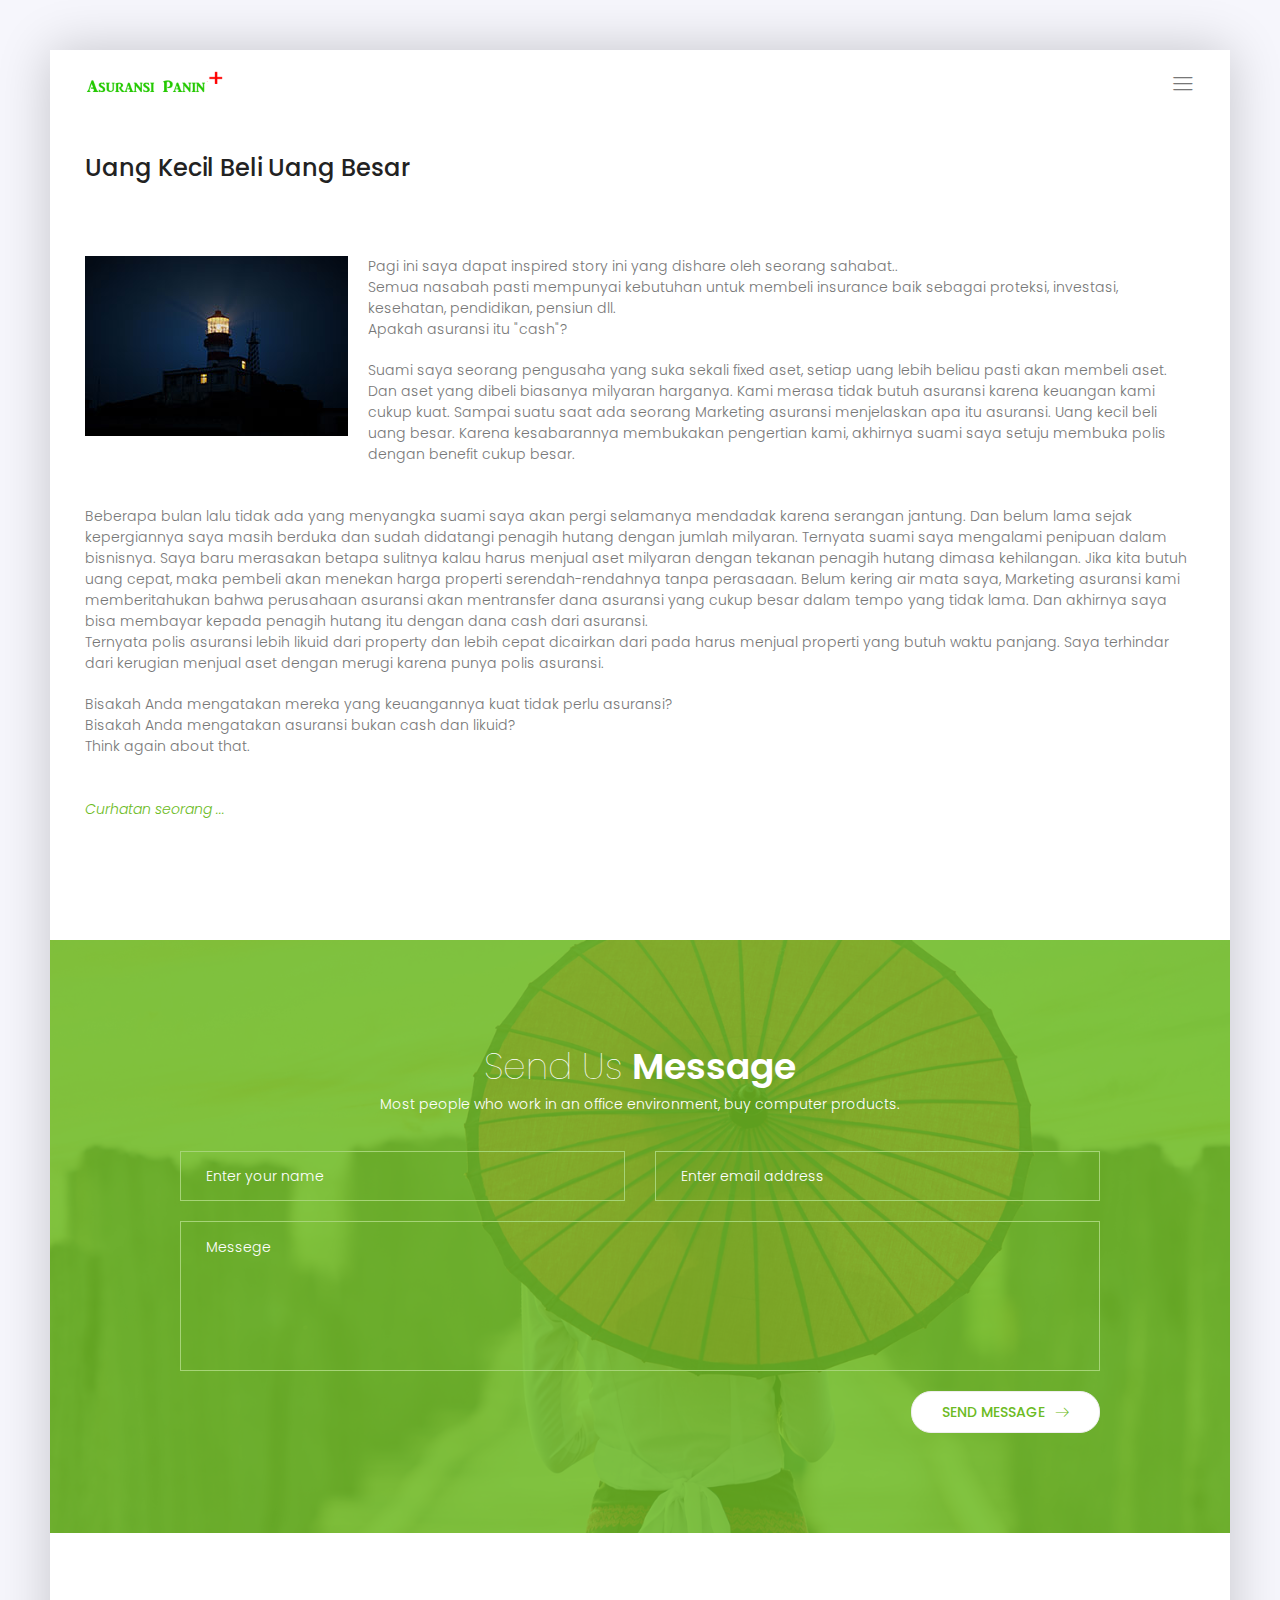
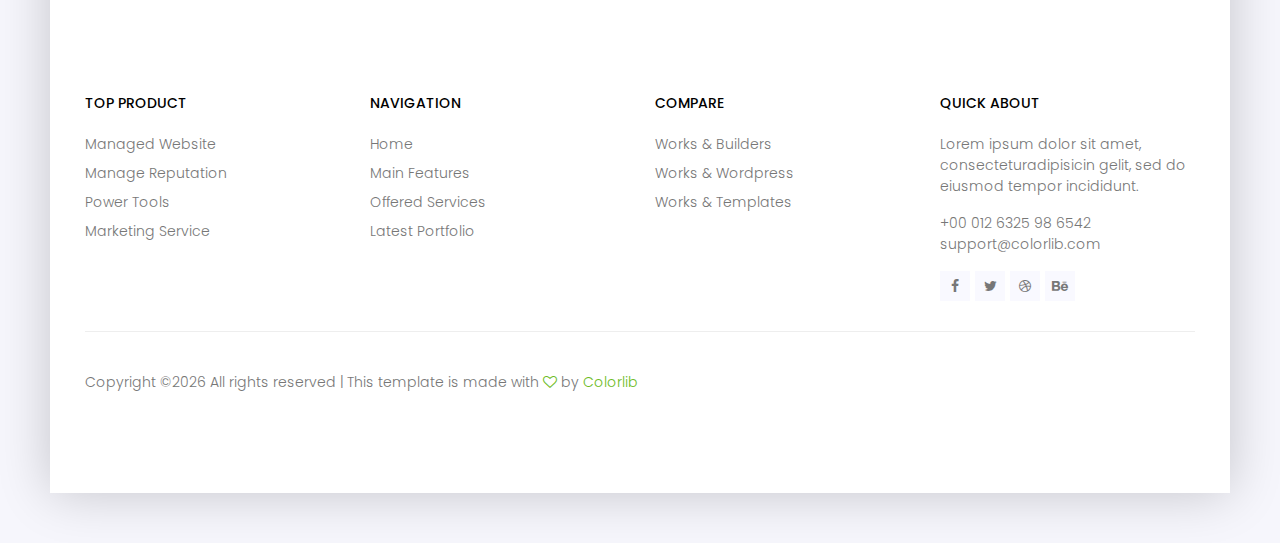
==== commit 1cb45ce8: "css major changes" ====
--- a/news1.html
+++ b/news1.html
@@ -35,7 +35,7 @@
 					<div class="header-wrap">
 						<div class="header-top d-flex justify-content-between align-items-center">
 							<div class="logo">
-								<a href="index.html"><img src="img/logo.png" alt=""></a>
+								<a href="index.html"><img src="img/logo2.png" alt=""></a>
 							</div>
 							<div class="main-menubar d-flex align-items-center">
 								<nav class="hide">
--- a/css/main.css
+++ b/css/main.css
@@ -1 +1,4 @@
-::-moz-selection{background-color:#6cbb23;color:#fff}::selection{background-color:#6cbb23;color:#fff}::-webkit-input-placeholder{color:#000;font-weight:300}:-moz-placeholder{color:#000;opacity:1;font-weight:300}::-moz-placeholder{color:#000;opacity:1;font-weight:300}:-ms-input-placeholder{color:#000;font-weight:300}::-ms-input-placeholder{color:#000;font-weight:300}body{color:#777;font-family:"Poppins",sans-serif;font-size:14px;font-weight:300;line-height:1.5em;position:relative}ol,ul{margin:0;padding:0;list-style:none}select{display:block}figure{margin:0}a{-webkit-transition:all 0.3s ease 0s;-moz-transition:all 0.3s ease 0s;-o-transition:all 0.3s ease 0s;transition:all 0.3s ease 0s}iframe{border:0}a,a:focus,a:hover{text-decoration:none;outline:0;color:#777}.btn.active.focus,.btn.active:focus,.btn.focus,.btn.focus:active,.btn:active:focus,.btn:focus{text-decoration:none;outline:0}.card-panel{margin:0;padding:60px}.btn i,.btn-large i,.btn-floating i,.btn-large i,.btn-flat i{font-size:1em;line-height:inherit}.gray-bg{background:#f9f9ff}h1,h2,h3,h4,h5,h6{font-family:"Poppins",sans-serif;color:#222;line-height:1.5em;margin-bottom:0;margin-top:0;font-weight:500}.h1,.h2,.h3,.h4,.h5,.h6{margin-bottom:0;margin-top:0;font-family:"Poppins",sans-serif;font-weight:600;color:#222}h1,.h1{font-size:36px}h2,.h2{font-size:30px}h3,.h3{font-size:24px}h4,.h4{font-size:18px}h5,.h5{font-size:16px}h6,.h6{font-size:14px;color:#222}td,th{border-radius:0px}.clear::before,.clear::after{content:" ";display:table}.clear::after{clear:both}.fz-11{font-size:11px}.fz-12{font-size:12px}.fz-13{font-size:13px}.fz-14{font-size:14px}.fz-15{font-size:15px}.fz-16{font-size:16px}.fz-18{font-size:18px}.fz-30{font-size:30px}.fz-48{font-size:48px !important}.fw100{font-weight:100}.fw300{font-weight:300}.fw400{font-weight:400 !important}.fw500{font-weight:500}.f700{font-weight:700}.fsi{font-style:italic}.mt-10{margin-top:10px}.mt-15{margin-top:15px}.mt-20{margin-top:20px}.mt-25{margin-top:25px}.mt-30{margin-top:30px}.mt-35{margin-top:35px}.mt-40{margin-top:40px}.mt-50{margin-top:50px}.mt-60{margin-top:60px}.mt-70{margin-top:70px}.mt-80{margin-top:80px}.mt-100{margin-top:100px}.mt-120{margin-top:120px}.mt-150{margin-top:150px}.ml-0{margin-left:0 !important}.ml-5{margin-left:5px !important}.ml-10{margin-left:10px}.ml-15{margin-left:15px}.ml-20{margin-left:20px}.ml-30{margin-left:30px}.ml-50{margin-left:50px}.mr-0{margin-right:0 !important}.mr-5{margin-right:5px !important}.mr-15{margin-right:15px}.mr-10{margin-right:10px}.mr-20{margin-right:20px}.mr-30{margin-right:30px}.mr-50{margin-right:50px}.mb-0{margin-bottom:0px}.mb-0-i{margin-bottom:0px !important}.mb-5{margin-bottom:5px}.mb-10{margin-bottom:10px}.mb-15{margin-bottom:15px}.mb-20{margin-bottom:20px}.mb-25{margin-bottom:25px}.mb-30{margin-bottom:30px}.mb-40{margin-bottom:40px}.mb-50{margin-bottom:50px}.mb-60{margin-bottom:60px}.mb-70{margin-bottom:70px}.mb-80{margin-bottom:80px}.mb-90{margin-bottom:90px}.mb-100{margin-bottom:100px}.pt-0{padding-top:0px}.pt-10{padding-top:10px}.pt-15{padding-top:15px}.pt-20{padding-top:20px}.pt-25{padding-top:25px}.pt-30{padding-top:30px}.pt-40{padding-top:40px}.pt-50{padding-top:50px}.pt-60{padding-top:60px}.pt-70{padding-top:70px}.pt-80{padding-top:80px}.pt-90{padding-top:90px}.pt-100{padding-top:100px}.pt-150{padding-top:150px}.pb-0{padding-bottom:0px}.pb-10{padding-bottom:10px}.pb-15{padding-bottom:15px}.pb-20{padding-bottom:20px}.pb-25{padding-bottom:25px}.pb-30{padding-bottom:30px}.pb-40{padding-bottom:40px}.pb-50{padding-bottom:50px}.pb-60{padding-bottom:60px}.pb-70{padding-bottom:70px}.pb-80{padding-bottom:80px}.pb-90{padding-bottom:90px}.pb-100{padding-bottom:100px}.pb-150{padding-bottom:150px}.pr-30{padding-right:30px}.pl-30{padding-left:30px}.p-40{padding:40px}.float-left{float:left}.float-right{float:right}.text-italic{font-style:italic}.text-white{color:#fff}.transition{-webkit-transition:all 0.3s ease 0s;-moz-transition:all 0.3s ease 0s;-o-transition:all 0.3s ease 0s;transition:all 0.3s ease 0s}.section-full{padding:100px 0}.section-half{padding:75px 0}.flex{display:-webkit-box;display:-webkit-flex;display:-moz-flex;display:-ms-flexbox;display:flex}.inline-flex{display:-webkit-inline-box;display:-webkit-inline-flex;display:-moz-inline-flex;display:-ms-inline-flexbox;display:inline-flex}.flex-grow{-webkit-box-flex:1;-webkit-flex-grow:1;-moz-flex-grow:1;-ms-flex-positive:1;flex-grow:1}.flex-wrap{-webkit-flex-wrap:wrap;-moz-flex-wrap:wrap;-ms-flex-wrap:wrap;flex-wrap:wrap}.flex-left{-webkit-box-pack:start;-ms-flex-pack:start;-webkit-justify-content:flex-start;-moz-justify-content:flex-start;justify-content:flex-start}.flex-middle{-webkit-box-align:center;-ms-flex-align:center;-webkit-align-items:center;-moz-align-items:center;align-items:center}.flex-right{-webkit-box-pack:end;-ms-flex-pack:end;-webkit-justify-content:flex-end;-moz-justify-content:flex-end;justify-content:flex-end}.flex-top{-webkit-align-self:flex-start;-moz-align-self:flex-start;-ms-flex-item-align:start;align-self:flex-start}.flex-center{-webkit-box-pack:center;-ms-flex-pack:center;-webkit-justify-content:center;-moz-justify-content:center;justify-content:center}.flex-bottom{-webkit-align-self:flex-end;-moz-align-self:flex-end;-ms-flex-item-align:end;align-self:flex-end}.space-between{-webkit-box-pack:justify;-ms-flex-pack:justify;-webkit-justify-content:space-between;-moz-justify-content:space-between;justify-content:space-between}.space-around{-ms-flex-pack:distribute;-webkit-justify-content:space-around;-moz-justify-content:space-around;justify-content:space-around}.flex-column{-webkit-box-direction:normal;-webkit-box-orient:vertical;-webkit-flex-direction:column;-moz-flex-direction:column;-ms-flex-direction:column;flex-direction:column}.flex-cell{display:-webkit-box;display:-webkit-flex;display:-moz-flex;display:-ms-flexbox;display:flex;-webkit-box-flex:1;-webkit-flex-grow:1;-moz-flex-grow:1;-ms-flex-positive:1;flex-grow:1}.display-table{display:table}.light{color:#fff}.dark{color:#000}.relative{position:relative}.overflow-hidden{overflow:hidden}.overlay{position:absolute;left:0;right:0;top:0;bottom:0}.container.fullwidth{width:100%}.container.no-padding{padding-left:0;padding-right:0}.no-padding{padding:0}.section-bg{background:#f9fafc}@media (max-width: 767px){.no-flex-xs{display:block !important}}.row.no-margin{margin-left:0;margin-right:0}.sample-text-area{background:#fff;padding:100px 0 70px 0}.text-heading{margin-bottom:30px;font-size:24px}b,i,sup,sub,u,del{color:#6cbb23}h1{font-size:36px}h2{font-size:30px}h3{font-size:24px}h4{font-size:18px}h5{font-size:16px}h6{font-size:14px}h1,h2,h3,h4,h5,h6{line-height:1.5em}.typography h1,.typography h2,.typography h3,.typography h4,.typography h5,.typography h6{color:#777}.button-area{background:#fff}.button-area .border-top-generic{padding:70px 15px;border-top:1px dotted #eee}.button-group-area .genric-btn{margin-right:10px;margin-top:10px}.button-group-area .genric-btn:last-child{margin-right:0}.genric-btn{display:inline-block;outline:none;line-height:40px;padding:0 30px;font-size:1em;text-align:center;text-decoration:none;font-weight:500;cursor:pointer;-webkit-transition:all 0.3s ease 0s;-moz-transition:all 0.3s ease 0s;-o-transition:all 0.3s ease 0s;transition:all 0.3s ease 0s}.genric-btn:focus{outline:none}.genric-btn.e-large{padding:0 40px;line-height:50px}.genric-btn.large{line-height:45px}.genric-btn.medium{line-height:30px}.genric-btn.small{line-height:25px}.genric-btn.radius{border-radius:3px}.genric-btn.circle{border-radius:20px}.genric-btn.arrow{display:-webkit-inline-box;display:-ms-inline-flexbox;display:inline-flex;-webkit-box-align:center;-ms-flex-align:center;align-items:center}.genric-btn.arrow span{margin-left:10px}.genric-btn.default{color:#222;background:#f9f9ff;border:1px solid transparent}.genric-btn.default:hover{border:1px solid #f9f9ff;background:#fff}.genric-btn.default-border{border:1px solid #f9f9ff;background:#fff}.genric-btn.default-border:hover{color:#222;background:#f9f9ff;border:1px solid transparent}.genric-btn.primary{color:#fff;background:#6cbb23;border:1px solid transparent}.genric-btn.primary:hover{color:#6cbb23;border:1px solid #6cbb23;background:#fff}.genric-btn.primary-border{color:#6cbb23;border:1px solid #6cbb23;background:#fff}.genric-btn.primary-border:hover{color:#fff;background:#6cbb23;border:1px solid transparent}.genric-btn.success{color:#fff;background:#4cd3e3;border:1px solid transparent}.genric-btn.success:hover{color:#4cd3e3;border:1px solid #4cd3e3;background:#fff}.genric-btn.success-border{color:#4cd3e3;border:1px solid #4cd3e3;background:#fff}.genric-btn.success-border:hover{color:#fff;background:#4cd3e3;border:1px solid transparent}.genric-btn.info{color:#fff;background:#38a4ff;border:1px solid transparent}.genric-btn.info:hover{color:#38a4ff;border:1px solid #38a4ff;background:#fff}.genric-btn.info-border{color:#38a4ff;border:1px solid #38a4ff;background:#fff}.genric-btn.info-border:hover{color:#fff;background:#38a4ff;border:1px solid transparent}.genric-btn.warning{color:#fff;background:#f4e700;border:1px solid transparent}.genric-btn.warning:hover{color:#f4e700;border:1px solid #f4e700;background:#fff}.genric-btn.warning-border{color:#f4e700;border:1px solid #f4e700;background:#fff}.genric-btn.warning-border:hover{color:#fff;background:#f4e700;border:1px solid transparent}.genric-btn.danger{color:#fff;background:#f44a40;border:1px solid transparent}.genric-btn.danger:hover{color:#f44a40;border:1px solid #f44a40;background:#fff}.genric-btn.danger-border{color:#f44a40;border:1px solid #f44a40;background:#fff}.genric-btn.danger-border:hover{color:#fff;background:#f44a40;border:1px solid transparent}.genric-btn.link{color:#222;background:#f9f9ff;text-decoration:underline;border:1px solid transparent}.genric-btn.link:hover{color:#222;border:1px solid #f9f9ff;background:#fff}.genric-btn.link-border{color:#222;border:1px solid #f9f9ff;background:#fff;text-decoration:underline}.genric-btn.link-border:hover{color:#222;background:#f9f9ff;border:1px solid transparent}.genric-btn.disable{color:#222,0.3;background:#f9f9ff;border:1px solid transparent;cursor:not-allowed}.generic-blockquote{padding:30px 50px 30px 30px;background:#f9f9ff;border-left:2px solid #6cbb23}.progress-table-wrap{overflow-x:scroll}.progress-table{background:#f9f9ff;padding:15px 0px 30px 0px;min-width:800px}.progress-table .serial{width:11.83%;padding-left:30px}.progress-table .country{width:28.07%}.progress-table .visit{width:19.74%}.progress-table .percentage{width:40.36%;padding-right:50px}.progress-table .table-head{display:flex}.progress-table .table-head .serial,.progress-table .table-head .country,.progress-table .table-head .visit,.progress-table .table-head .percentage{color:#222;line-height:40px;text-transform:uppercase;font-weight:500}.progress-table .table-row{padding:15px 0;border-top:1px solid #edf3fd;display:flex}.progress-table .table-row .serial,.progress-table .table-row .country,.progress-table .table-row .visit,.progress-table .table-row .percentage{display:flex;align-items:center}.progress-table .table-row .country img{margin-right:15px}.progress-table .table-row .percentage .progress{width:80%;border-radius:0px;background:transparent}.progress-table .table-row .percentage .progress .progress-bar{height:5px;line-height:5px}.progress-table .table-row .percentage .progress .progress-bar.color-1{background-color:#6382e6}.progress-table .table-row .percentage .progress .progress-bar.color-2{background-color:#e66686}.progress-table .table-row .percentage .progress .progress-bar.color-3{background-color:#f09359}.progress-table .table-row .percentage .progress .progress-bar.color-4{background-color:#73fbaf}.progress-table .table-row .percentage .progress .progress-bar.color-5{background-color:#73fbaf}.progress-table .table-row .percentage .progress .progress-bar.color-6{background-color:#6382e6}.progress-table .table-row .percentage .progress .progress-bar.color-7{background-color:#a367e7}.progress-table .table-row .percentage .progress .progress-bar.color-8{background-color:#e66686}.single-gallery-image{margin-top:30px;background-repeat:no-repeat !important;background-position:center center !important;background-size:cover !important;height:200px}.list-style{width:14px;height:14px}.unordered-list li{position:relative;padding-left:30px;line-height:1.82em !important}.unordered-list li:before{content:"";position:absolute;width:14px;height:14px;border:3px solid #6cbb23;background:#fff;top:4px;left:0;border-radius:50%}.ordered-list{margin-left:30px}.ordered-list li{list-style-type:decimal-leading-zero;color:#6cbb23;font-weight:500;line-height:1.82em !important}.ordered-list li span{font-weight:300;color:#777}.ordered-list-alpha li{margin-left:30px;list-style-type:lower-alpha;color:#6cbb23;font-weight:500;line-height:1.82em !important}.ordered-list-alpha li span{font-weight:300;color:#777}.ordered-list-roman li{margin-left:30px;list-style-type:lower-roman;color:#6cbb23;font-weight:500;line-height:1.82em !important}.ordered-list-roman li span{font-weight:300;color:#777}.single-input{display:block;width:100%;line-height:40px;border:none;outline:none;background:#f9f9ff;padding:0 20px}.single-input:focus{outline:none}.input-group-icon{position:relative}.input-group-icon .icon{position:absolute;left:20px;top:0;line-height:40px;z-index:3}.input-group-icon .icon i{color:#797979}.input-group-icon .single-input{padding-left:45px}.single-textarea{display:block;color:#000;width:100%;line-height:40px;border:none;outline:none;background:#f9f9ff;padding:0 20px;height:100px;resize:none}.single-textarea:focus{outline:none}.single-input-primary{display:block;width:100%;line-height:40px;border:1px solid transparent;outline:none;background:#f9f9ff;padding:0 20px}.single-input-primary:focus{outline:none;border:1px solid #6cbb23}.single-input-accent{display:block;width:100%;line-height:40px;border:1px solid transparent;outline:none;background:#f9f9ff;padding:0 20px}.single-input-accent:focus{outline:none;border:1px solid #eb6b55}.single-input-secondary{display:block;width:100%;line-height:40px;border:1px solid transparent;outline:none;background:#f9f9ff;padding:0 20px}.single-input-secondary:focus{outline:none;border:1px solid #f09359}.default-switch{width:35px;height:17px;border-radius:8.5px;background:#f9f9ff;position:relative;cursor:pointer}.default-switch input{position:absolute;left:0;top:0;right:0;bottom:0;width:100%;height:100%;opacity:0;cursor:pointer}.default-switch input+label{position:absolute;top:1px;left:1px;width:15px;height:15px;border-radius:50%;background:#6cbb23;-webkit-transition:all 0.2s;-moz-transition:all 0.2s;-o-transition:all 0.2s;transition:all 0.2s;box-shadow:0px 4px 5px 0px rgba(0,0,0,0.2);cursor:pointer}.default-switch input:checked+label{left:19px}.primary-switch{width:35px;height:17px;border-radius:8.5px;background:#f9f9ff;position:relative;cursor:pointer}.primary-switch input{position:absolute;left:0;top:0;right:0;bottom:0;width:100%;height:100%;opacity:0}.primary-switch input+label{position:absolute;left:0;top:0;right:0;bottom:0;width:100%;height:100%}.primary-switch input+label:before{content:"";position:absolute;left:0;top:0;right:0;bottom:0;width:100%;height:100%;background:transparent;border-radius:8.5px;cursor:pointer;-webkit-transition:all 0.2s;-moz-transition:all 0.2s;-o-transition:all 0.2s;transition:all 0.2s}.primary-switch input+label:after{content:"";position:absolute;top:1px;left:1px;width:15px;height:15px;border-radius:50%;background:#fff;-webkit-transition:all 0.2s;-moz-transition:all 0.2s;-o-transition:all 0.2s;transition:all 0.2s;box-shadow:0px 4px 5px 0px rgba(0,0,0,0.2);cursor:pointer}.primary-switch input:checked+label:after{left:19px}.primary-switch input:checked+label:before{background:#6cbb23}.confirm-switch{width:35px;height:17px;border-radius:8.5px;background:#f9f9ff;position:relative;cursor:pointer}.confirm-switch input{position:absolute;left:0;top:0;right:0;bottom:0;width:100%;height:100%;opacity:0}.confirm-switch input+label{position:absolute;left:0;top:0;right:0;bottom:0;width:100%;height:100%}.confirm-switch input+label:before{content:"";position:absolute;left:0;top:0;right:0;bottom:0;width:100%;height:100%;background:transparent;border-radius:8.5px;-webkit-transition:all 0.2s;-moz-transition:all 0.2s;-o-transition:all 0.2s;transition:all 0.2s;cursor:pointer}.confirm-switch input+label:after{content:"";position:absolute;top:1px;left:1px;width:15px;height:15px;border-radius:50%;background:#fff;-webkit-transition:all 0.2s;-moz-transition:all 0.2s;-o-transition:all 0.2s;transition:all 0.2s;box-shadow:0px 4px 5px 0px rgba(0,0,0,0.2);cursor:pointer}.confirm-switch input:checked+label:after{left:19px}.confirm-switch input:checked+label:before{background:#4cd3e3}.primary-checkbox{width:16px;height:16px;border-radius:3px;background:#f9f9ff;position:relative;cursor:pointer}.primary-checkbox input{position:absolute;left:0;top:0;right:0;bottom:0;width:100%;height:100%;opacity:0}.primary-checkbox input+label{position:absolute;left:0;top:0;right:0;bottom:0;width:100%;height:100%;border-radius:3px;cursor:pointer;border:1px solid #f1f1f1}.primary-checkbox input:checked+label{background:url(../img/elements/primary-check.png) no-repeat center center/cover;border:none}.confirm-checkbox{width:16px;height:16px;border-radius:3px;background:#f9f9ff;position:relative;cursor:pointer}.confirm-checkbox input{position:absolute;left:0;top:0;right:0;bottom:0;width:100%;height:100%;opacity:0}.confirm-checkbox input+label{position:absolute;left:0;top:0;right:0;bottom:0;width:100%;height:100%;border-radius:3px;cursor:pointer;border:1px solid #f1f1f1}.confirm-checkbox input:checked+label{background:url(../img/elements/success-check.png) no-repeat center center/cover;border:none}.disabled-checkbox{width:16px;height:16px;border-radius:3px;background:#f9f9ff;position:relative;cursor:pointer}.disabled-checkbox input{position:absolute;left:0;top:0;right:0;bottom:0;width:100%;height:100%;opacity:0}.disabled-checkbox input+label{position:absolute;left:0;top:0;right:0;bottom:0;width:100%;height:100%;border-radius:3px;cursor:pointer;border:1px solid #f1f1f1}.disabled-checkbox input:disabled{cursor:not-allowed;z-index:3}.disabled-checkbox input:checked+label{background:url(../img/elements/disabled-check.png) no-repeat center center/cover;border:none}.primary-radio{width:16px;height:16px;border-radius:8px;background:#f9f9ff;position:relative;cursor:pointer}.primary-radio input{position:absolute;left:0;top:0;right:0;bottom:0;width:100%;height:100%;opacity:0}.primary-radio input+label{position:absolute;left:0;top:0;right:0;bottom:0;width:100%;height:100%;border-radius:8px;cursor:pointer;border:1px solid #f1f1f1}.primary-radio input:checked+label{background:url(../img/elements/primary-radio.png) no-repeat center center/cover;border:none}.confirm-radio{width:16px;height:16px;border-radius:8px;background:#f9f9ff;position:relative;cursor:pointer}.confirm-radio input{position:absolute;left:0;top:0;right:0;bottom:0;width:100%;height:100%;opacity:0}.confirm-radio input+label{position:absolute;left:0;top:0;right:0;bottom:0;width:100%;height:100%;border-radius:8px;cursor:pointer;border:1px solid #f1f1f1}.confirm-radio input:checked+label{background:url(../img/elements/success-radio.png) no-repeat center center/cover;border:none}.disabled-radio{width:16px;height:16px;border-radius:8px;background:#f9f9ff;position:relative;cursor:pointer}.disabled-radio input{position:absolute;left:0;top:0;right:0;bottom:0;width:100%;height:100%;opacity:0}.disabled-radio input+label{position:absolute;left:0;top:0;right:0;bottom:0;width:100%;height:100%;border-radius:8px;cursor:pointer;border:1px solid #f1f1f1}.disabled-radio input:disabled{cursor:not-allowed;z-index:3}.disabled-radio input:checked+label{background:url(../img/elements/disabled-radio.png) no-repeat center center/cover;border:none}.default-select{height:40px}.default-select .nice-select{border:none;border-radius:0px;height:40px;background:#f9f9ff;padding-left:20px;padding-right:40px}.default-select .nice-select .list{margin-top:0;border:none;border-radius:0px;box-shadow:none;width:100%;padding:10px 0 10px 0px}.default-select .nice-select .list .option{font-weight:300;-webkit-transition:all 0.3s ease 0s;-moz-transition:all 0.3s ease 0s;-o-transition:all 0.3s ease 0s;transition:all 0.3s ease 0s;line-height:28px;min-height:28px;font-size:12px;padding-left:20px}.default-select .nice-select .list .option.selected{color:#6cbb23;background:transparent}.default-select .nice-select .list .option:hover{color:#6cbb23;background:transparent}.default-select .current{margin-right:50px;font-weight:300}.default-select .nice-select::after{right:20px}.form-select{height:40px;width:100%}.form-select .nice-select{border:none;border-radius:0px;height:40px;background:#f9f9ff;padding-left:45px;padding-right:40px;width:100%}.form-select .nice-select .list{margin-top:0;border:none;border-radius:0px;box-shadow:none;width:100%;padding:10px 0 10px 0px}.form-select .nice-select .list .option{font-weight:300;-webkit-transition:all 0.3s ease 0s;-moz-transition:all 0.3s ease 0s;-o-transition:all 0.3s ease 0s;transition:all 0.3s ease 0s;line-height:28px;min-height:28px;font-size:12px;padding-left:45px}.form-select .nice-select .list .option.selected{color:#6cbb23;background:transparent}.form-select .nice-select .list .option:hover{color:#6cbb23;background:transparent}.form-select .current{margin-right:50px;font-weight:300}.form-select .nice-select::after{right:20px}body{position:relative}.default-header{padding:20px;position:absolute;top:0;left:0;width:100%;z-index:9}.menu-bar{cursor:pointer}.menu-bar span{color:#000;font-size:24px}.menu-bar a{color:#6cbb23}@media (max-width: 767px){.main-menubar a{color:#fff}.main-menubar a:hover{color:#000}}.main-menubar{position:relative}nav{margin-right:70px;-webkit-transition:all 0.3s ease 0s;-moz-transition:all 0.3s ease 0s;-o-transition:all 0.3s ease 0s;transition:all 0.3s ease 0s;transform-origin:100% 50%}@media (max-width: 767px){nav{margin-right:0;position:absolute;right:0;top:47px;text-align:right;padding:20px 0;z-index:5;background:#6cbb23}}nav.hide{transform:scale(0)}nav a{font-size:12px;font-weight:500;text-transform:uppercase;color:#000;margin:0 25px;display:inline-block}@media (max-width: 767px){nav a{margin:5px 25px}}nav a:hover{color:#6cbb23}body{background:#f6f6fc}.oz-body-wrap{box-shadow:0px 0px 50px 0px rgba(0,0,0,0.2);margin:50px;position:relative}@media (max-width: 767px){.oz-body-wrap{margin:30px}}@media (max-width: 575px){.oz-body-wrap{margin:10px}}.section-gap{padding:100px 0}.section-title{padding-bottom:30px}.section-title h2{margin-bottom:20px}.section-title p{font-size:16px;margin-bottom:0}@media (max-width: 991px){.section-title p br{display:none}}.primary-btn{line-height:40px;padding:0 30px;border-radius:20px;background:transparent;border:1px solid #fff;color:#222;display:inline-block;font-weight:500;position:relative;-webkit-transition:all 0.3s ease 0s;-moz-transition:all 0.3s ease 0s;-o-transition:all 0.3s ease 0s;transition:all 0.3s ease 0s;cursor:pointer;text-transform:uppercase}.primary-btn:focus{outline:none}.primary-btn span{color:#fff;position:relative;z-index:2}.primary-btn .mr-10{-webkit-transition:all 0.3s ease 0s;-moz-transition:all 0.3s ease 0s;-o-transition:all 0.3s ease 0s;transition:all 0.3s ease 0s}.primary-btn:hover .mr-10{margin-right:20px}.primary-btn.white-bg{background:#fff;border:1px solid #eee;color:#6cbb23}.primary-btn.white-bg span{color:#6cbb23;-webkit-transition:all 0.3s ease 0s;-moz-transition:all 0.3s ease 0s;-o-transition:all 0.3s ease 0s;transition:all 0.3s ease 0s}.primary-btn.white-bg:hover{background:#6cbb23;color:#fff;border:1px solid transparent}.primary-btn.white-bg:hover span{color:#fff}.banner-area{background:#fff}@media (max-width: 767px){.banner-area .fullscreen{height:100% !important}}@media (max-width: 1199px){.banner-left{margin-top:60px}}.story-content h1{font-size:34px;font-weight:100;line-height:1.2em;margin-bottom:20px;margin-top:20px}@media (max-width: 767px){.story-content h1{font-size:30px}}@media (max-width: 991px){.story-content h1 br{display:none}}.story-content h6{font-weight:400}.story-content p{margin-bottom:60px;font-size:16px}@media (max-width: 991px){.story-content p br{display:none}}.story-content .sp-1{font-weight:600}.story-content .sp-2{color:#6cbb23;font-weight:600}@media (max-width: 768px){.story-content{text-align:center}}.generic-banner{background:#6cbb23}.generic-banner .height{height:600px}@media (max-width: 767px){.generic-banner .height{height:400px}}.generic-banner .banner-content h2{line-height:1.2em;margin-bottom:20px}@media (max-width: 991px){.generic-banner .banner-content h2 br{display:none}}.generic-banner .banner-content p{font-size:16px}@media (max-width: 991px){.generic-banner .banner-content p br{display:none}}.video-area{padding:200px 0 60px 0;position:relative;background:url(../img/video-bg.jpg) no-repeat center center/cover}.video-area .overlay-bg{background:rgba(108,187,35,0.85)}.video-area .video-content{text-align:center;position:relative;z-index:2}.video-area .video-content a{display:inline-block;margin-bottom:20px}.video-area .video-content h3{font-weight:600;font-size:18px;margin-bottom:10px;letter-spacing:2px}.video-area .video-content h4{font-weight:300;font-size:14px}.video-area .video-content .video-desc{margin-top:120px;text-align:right;align-self:flex-end}.about-area{position:relative;background:white}.about-area .story-content h2{font-size:36px;line-height:1.25em;font-weight:100}.about-area .story-content h2 span{font-weight:600}.about-area .story-content p{line-height:1.65em;font-size:14px;font-weight:300}@media (max-width: 768px){.story-content{margin-top:40px;margin-bottom:40px}}.feature-area{background:url(../img/video-bg.jpg) no-repeat center center/cover}.feature-area .overlay-bg{background:rgba(108,187,35,0.85)}.feature-area .icon{font-size:100px;color:#fff;background:#f0f8e9;text-align:center;padding:50px;-webkit-transition:all 0.3s ease 0s;-moz-transition:all 0.3s ease 0s;-o-transition:all 0.3s ease 0s;transition:all 0.3s ease 0s}.feature-area .icon:hover{color:#fff;background-color:#6cbb23}.feature-area .icon:hover .lnr{color:#fff}.feature-area .lnr{color:#6cbb23}.feature-area .desc{margin-top:30px}.feature-area .desc h2{font-size:18px;font-weight:600;margin-bottom:10px;letter-spacing:2.5px}.feature-area .desc p{color:#555}.single-feature{background-color:#fff;padding:30px;margin-bottom:30px}.faq-area{background:#fff}.counter-left{text-align:right}.counter-left h2{font-size:48px;font-weight:100;color:#6cbb23}.counter-left p{font-size:14px;font-weight:300}.counter-left .single-facts{margin-bottom:26px}@media (max-width: 768px){.counter-left{text-align:center}}.faq-content{padding-left:10%;padding-right:10%}@media (max-width: 1199px){.faq-content{padding-left:2%;padding-right:2%}}@media (max-width: 767px){.faq-content{text-align:center}}.single-faq{margin-bottom:30px}.single-faq h2{font-size:18px;font-weight:600;letter-spacing:3px;margin-top:15px;margin-bottom:25px}.single-faq p{font-size:16px;font-weight:300;line-height:24px}.contact-area{background:url(../img/contact-bg.jpg) no-repeat center center/cover;color:#fff}.contact-area .overlay-bg{background:rgba(108,187,35,0.85)}.contact-area h2{font-size:36px;font-weight:100}.contact-area h2 span{font-weight:600}.contact-area p{font-size:14px;font-weight:300}.contact-form ::-webkit-input-placeholder{color:#fff;font-weight:300}.contact-form :-moz-placeholder{color:#fff;opacity:1;font-weight:300}.contact-form ::-moz-placeholder{color:#fff;opacity:1;font-weight:300}.contact-form :-ms-input-placeholder{color:#fff;font-weight:300}.contact-form ::-ms-input-placeholder{color:#fff;font-weight:300}.contact-form .alert-msg{color:#fff !important;margin-top:50px;z-index:1}.common-input{border:1px solid #a6d477;line-height:48px;width:100%;display:block;background:transparent;padding:0 25px;color:#fff}.common-textarea{border:1px solid #a6d477;width:100%;display:block;background:transparent;padding:15px 25px;color:#fff;height:150px;resize:none}footer{background:#fff}footer .footer-nav li{margin-top:8px}footer .footer-nav li a{color:#777}footer .footer-nav li a:hover{color:#6cbb23}.single-footer-widget{margin-bottom:30px}.single-footer-widget h6{color:#000}.footer-bottom{border-top:1px solid #eeeeee;padding-top:40px}.footer-bottom .footer-text{color:#777}.footer-bottom .footer-text i{color:#6cbb23}.footer-bottom .footer-text a{color:#6cbb23}.footer-bottom .footer-text a:hover{color:#6cbb23}@media (max-width: 767px){.footer-social{margin-top:10px}}.footer-social a{width:30px;background:#f9f9ff;line-height:30px;display:inline-block;text-align:center;margin-right:5px}.footer-social a i{color:#777;-webkit-transition:all 0.3s ease 0s;-moz-transition:all 0.3s ease 0s;-o-transition:all 0.3s ease 0s;transition:all 0.3s ease 0s}.footer-social a:last-child{margin-right:0}.footer-social a:hover{background:#6cbb23}.footer-social a:hover i{color:#fff}.generic-header .menu-bar span{color:#777}.generic-header nav a{color:#000}.generic-banner{background:#fff;color:#222}.about-generic-area{background:#fff}.about-generic-area .border-top-generic{padding:100px 15px}.about-generic-area p{margin-bottom:20px}.white-bg{background:#fff}.section-top-border{padding:70px 0;border-top:1px dotted #eee}.switch-wrap{margin-bottom:10px}.switch-wrap p{margin:0}.elements-banner{color:#000 !important}
+::-moz-selection{background-color:#6cbb23;color:#fff}::selection{background-color:#6cbb23;color:#fff}::-webkit-input-placeholder{color:#000;font-weight:300}:-moz-placeholder{color:#000;opacity:1;font-weight:300}::-moz-placeholder{color:#000;opacity:1;font-weight:300}:-ms-input-placeholder{color:#000;font-weight:300}::-ms-input-placeholder{color:#000;font-weight:300}body{color:#777;font-family:"Poppins",sans-serif;font-size:14px;font-weight:300;line-height:1.5em;position:relative}ol,ul{margin:0;padding:0;list-style:none}select{display:block}figure{margin:0}a{-webkit-transition:all 0.3s ease 0s;-moz-transition:all 0.3s ease 0s;-o-transition:all 0.3s ease 0s;transition:all 0.3s ease 0s}iframe{border:0}a,a:focus,a:hover{text-decoration:none;outline:0;color:#777}.btn.active.focus,.btn.active:focus,.btn.focus,.btn.focus:active,.btn:active:focus,.btn:focus{text-decoration:none;outline:0}.card-panel{margin:0;padding:60px}.btn i,.btn-large i,.btn-floating i,.btn-large i,.btn-flat i{font-size:1em;line-height:inherit}.gray-bg{background:#f9f9ff}h1,h2,h3,h4,h5,h6{font-family:"Poppins",sans-serif;color:#222;line-height:1.5em;margin-bottom:0;margin-top:0;font-weight:500}.h1,.h2,.h3,.h4,.h5,.h6{margin-bottom:0;margin-top:0;font-family:"Poppins",sans-serif;font-weight:600;color:#222}h1,.h1{font-size:36px}h2,.h2{font-size:30px}h3,.h3{font-size:24px}h4,.h4{font-size:18px}h5,.h5{font-size:16px}h6,.h6{font-size:14px;color:#222}td,th{border-radius:0px}.clear::before,.clear::after{content:" ";display:table}.clear::after{clear:both}.fz-11{font-size:11px}.fz-12{font-size:12px}.fz-13{font-size:13px}.fz-14{font-size:14px}.fz-15{font-size:15px}.fz-16{font-size:16px}.fz-18{font-size:18px}.fz-30{font-size:30px}.fz-48{font-size:48px !important}.fw100{font-weight:100}.fw300{font-weight:300}.fw400{font-weight:400 !important}.fw500{font-weight:500}.f700{font-weight:700}.fsi{font-style:italic}.mt-10{margin-top:10px}.mt-15{margin-top:15px}.mt-20{margin-top:20px}.mt-25{margin-top:25px}.mt-30{margin-top:30px}.mt-35{margin-top:35px}.mt-40{margin-top:40px}.mt-50{margin-top:50px}.mt-60{margin-top:60px}.mt-70{margin-top:70px}.mt-80{margin-top:80px}.mt-100{margin-top:100px}.mt-120{margin-top:120px}.mt-150{margin-top:150px}.ml-0{margin-left:0 !important}.ml-5{margin-left:5px !important}.ml-10{margin-left:10px}.ml-15{margin-left:15px}.ml-20{margin-left:20px}.ml-30{margin-left:30px}.ml-50{margin-left:50px}.mr-0{margin-right:0 !important}.mr-5{margin-right:5px !important}.mr-15{margin-right:15px}.mr-10{margin-right:10px}.mr-20{margin-right:20px}.mr-30{margin-right:30px}.mr-50{margin-right:50px}.mb-0{margin-bottom:0px}.mb-0-i{margin-bottom:0px !important}.mb-5{margin-bottom:5px}.mb-10{margin-bottom:10px}.mb-15{margin-bottom:15px}.mb-20{margin-bottom:20px}.mb-25{margin-bottom:25px}.mb-30{margin-bottom:30px}.mb-40{margin-bottom:40px}.mb-50{margin-bottom:50px}.mb-60{margin-bottom:60px}.mb-70{margin-bottom:70px}.mb-80{margin-bottom:80px}.mb-90{margin-bottom:90px}.mb-100{margin-bottom:100px}.pt-0{padding-top:0px}.pt-10{padding-top:10px}.pt-15{padding-top:15px}.pt-20{padding-top:20px}.pt-25{padding-top:25px}.pt-30{padding-top:30px}.pt-40{padding-top:40px}.pt-50{padding-top:50px}.pt-60{padding-top:60px}.pt-70{padding-top:70px}.pt-80{padding-top:80px}.pt-90{padding-top:90px}.pt-100{padding-top:100px}.pt-150{padding-top:150px}.pb-0{padding-bottom:0px}.pb-10{padding-bottom:10px}.pb-15{padding-bottom:15px}.pb-20{padding-bottom:20px}.pb-25{padding-bottom:25px}.pb-30{padding-bottom:30px}.pb-40{padding-bottom:40px}.pb-50{padding-bottom:50px}.pb-60{padding-bottom:60px}.pb-70{padding-bottom:70px}.pb-80{padding-bottom:80px}.pb-90{padding-bottom:90px}.pb-100{padding-bottom:100px}.pb-150{padding-bottom:150px}.pr-30{padding-right:30px}.pl-30{padding-left:30px}.p-40{padding:40px}.float-left{float:left}.float-right{float:right}.text-italic{font-style:italic}.text-white{color:#fff}.transition{-webkit-transition:all 0.3s ease 0s;-moz-transition:all 0.3s ease 0s;-o-transition:all 0.3s ease 0s;transition:all 0.3s ease 0s}.section-full{padding:100px 0}.section-half{padding:75px 0}.flex{display:-webkit-box;display:-webkit-flex;display:-moz-flex;display:-ms-flexbox;display:flex}.inline-flex{display:-webkit-inline-box;display:-webkit-inline-flex;display:-moz-inline-flex;display:-ms-inline-flexbox;display:inline-flex}.flex-grow{-webkit-box-flex:1;-webkit-flex-grow:1;-moz-flex-grow:1;-ms-flex-positive:1;flex-grow:1}.flex-wrap{-webkit-flex-wrap:wrap;-moz-flex-wrap:wrap;-ms-flex-wrap:wrap;flex-wrap:wrap}.flex-left{-webkit-box-pack:start;-ms-flex-pack:start;-webkit-justify-content:flex-start;-moz-justify-content:flex-start;justify-content:flex-start}.flex-middle{-webkit-box-align:center;-ms-flex-align:center;-webkit-align-items:center;-moz-align-items:center;align-items:center}.flex-right{-webkit-box-pack:end;-ms-flex-pack:end;-webkit-justify-content:flex-end;-moz-justify-content:flex-end;justify-content:flex-end}.flex-top{-webkit-align-self:flex-start;-moz-align-self:flex-start;-ms-flex-item-align:start;align-self:flex-start}.flex-center{-webkit-box-pack:center;-ms-flex-pack:center;-webkit-justify-content:center;-moz-justify-content:center;justify-content:center}.flex-bottom{-webkit-align-self:flex-end;-moz-align-self:flex-end;-ms-flex-item-align:end;align-self:flex-end}.space-between{-webkit-box-pack:justify;-ms-flex-pack:justify;-webkit-justify-content:space-between;-moz-justify-content:space-between;justify-content:space-between}.space-around{-ms-flex-pack:distribute;-webkit-justify-content:space-around;-moz-justify-content:space-around;justify-content:space-around}.flex-column{-webkit-box-direction:normal;-webkit-box-orient:vertical;-webkit-flex-direction:column;-moz-flex-direction:column;-ms-flex-direction:column;flex-direction:column}.flex-cell{display:-webkit-box;display:-webkit-flex;display:-moz-flex;display:-ms-flexbox;display:flex;-webkit-box-flex:1;-webkit-flex-grow:1;-moz-flex-grow:1;-ms-flex-positive:1;flex-grow:1}.display-table{display:table}.light{color:#fff}.dark{color:#000}.relative{position:relative}.overflow-hidden{overflow:hidden}.overlay{position:absolute;left:0;right:0;top:0;bottom:0}.container.fullwidth{width:100%}.container.no-padding{padding-left:0;padding-right:0}.no-padding{padding:0}.section-bg{background:#f9fafc}@media (max-width: 767px){.no-flex-xs{display:block !important}}.row.no-margin{margin-left:0;margin-right:0}.sample-text-area{background:#fff;padding:100px 0 70px 0}.text-heading{margin-bottom:30px;font-size:24px}b,i,sup,sub,u,del{color:#6cbb23}h1{font-size:36px}h2{font-size:30px}h3{font-size:24px}h4{font-size:18px}h5{font-size:16px}h6{font-size:14px}h1,h2,h3,h4,h5,h6{line-height:1.5em}.typography h1,.typography h2,.typography h3,.typography h4,.typography h5,.typography h6{color:#777}.button-area{background:#fff}.button-area .border-top-generic{padding:70px 15px;border-top:1px dotted #eee}.button-group-area .genric-btn{margin-right:10px;margin-top:10px}.button-group-area .genric-btn:last-child{margin-right:0}.genric-btn{display:inline-block;outline:none;line-height:40px;padding:0 30px;font-size:1em;text-align:center;text-decoration:none;font-weight:500;cursor:pointer;-webkit-transition:all 0.3s ease 0s;-moz-transition:all 0.3s ease 0s;-o-transition:all 0.3s ease 0s;transition:all 0.3s ease 0s}.genric-btn:focus{outline:none}.genric-btn.e-large{padding:0 40px;line-height:50px}.genric-btn.large{line-height:45px}.genric-btn.medium{line-height:30px}.genric-btn.small{line-height:25px}.genric-btn.radius{border-radius:3px}.genric-btn.circle{border-radius:20px}.genric-btn.arrow{display:-webkit-inline-box;display:-ms-inline-flexbox;display:inline-flex;-webkit-box-align:center;-ms-flex-align:center;align-items:center}.genric-btn.arrow span{margin-left:10px}.genric-btn.default{color:#222;background:#f9f9ff;border:1px solid transparent}.genric-btn.default:hover{border:1px solid #f9f9ff;background:#fff}.genric-btn.default-border{border:1px solid #f9f9ff;background:#fff}.genric-btn.default-border:hover{color:#222;background:#f9f9ff;border:1px solid transparent}.genric-btn.primary{color:#fff;background:#6cbb23;border:1px solid transparent}.genric-btn.primary:hover{color:#6cbb23;border:1px solid #6cbb23;background:#fff}.genric-btn.primary-border{color:#6cbb23;border:1px solid #6cbb23;background:#fff}.genric-btn.primary-border:hover{color:#fff;background:#6cbb23;border:1px solid transparent}.genric-btn.success{color:#fff;background:#4cd3e3;border:1px solid transparent}.genric-btn.success:hover{color:#4cd3e3;border:1px solid #4cd3e3;background:#fff}.genric-btn.success-border{color:#4cd3e3;border:1px solid #4cd3e3;background:#fff}.genric-btn.success-border:hover{color:#fff;background:#4cd3e3;border:1px solid transparent}.genric-btn.info{color:#fff;background:#38a4ff;border:1px solid transparent}.genric-btn.info:hover{color:#38a4ff;border:1px solid #38a4ff;background:#fff}.genric-btn.info-border{color:#38a4ff;border:1px solid #38a4ff;background:#fff}.genric-btn.info-border:hover{color:#fff;background:#38a4ff;border:1px solid transparent}.genric-btn.warning{color:#fff;background:#f4e700;border:1px solid transparent}.genric-btn.warning:hover{color:#f4e700;border:1px solid #f4e700;background:#fff}.genric-btn.warning-border{color:#f4e700;border:1px solid #f4e700;background:#fff}.genric-btn.warning-border:hover{color:#fff;background:#f4e700;border:1px solid transparent}.genric-btn.danger{color:#fff;background:#f44a40;border:1px solid transparent}.genric-btn.danger:hover{color:#f44a40;border:1px solid #f44a40;background:#fff}.genric-btn.danger-border{color:#f44a40;border:1px solid #f44a40;background:#fff}.genric-btn.danger-border:hover{color:#fff;background:#f44a40;border:1px solid transparent}.genric-btn.link{color:#222;background:#f9f9ff;text-decoration:underline;border:1px solid transparent}.genric-btn.link:hover{color:#222;border:1px solid #f9f9ff;background:#fff}.genric-btn.link-border{color:#222;border:1px solid #f9f9ff;background:#fff;text-decoration:underline}.genric-btn.link-border:hover{color:#222;background:#f9f9ff;border:1px solid transparent}.genric-btn.disable{color:#222,0.3;background:#f9f9ff;border:1px solid transparent;cursor:not-allowed}.generic-blockquote{padding:30px 50px 30px 30px;background:#f9f9ff;border-left:2px solid #6cbb23}.progress-table-wrap{overflow-x:scroll}.progress-table{background:#f9f9ff;padding:15px 0px 30px 0px;min-width:800px}.progress-table .serial{width:11.83%;padding-left:30px}.progress-table .country{width:28.07%}.progress-table .visit{width:19.74%}.progress-table .percentage{width:40.36%;padding-right:50px}.progress-table .table-head{display:flex}.progress-table .table-head .serial,.progress-table .table-head .country,.progress-table .table-head .visit,.progress-table .table-head .percentage{color:#222;line-height:40px;text-transform:uppercase;font-weight:500}.progress-table .table-row{padding:15px 0;border-top:1px solid #edf3fd;display:flex}.progress-table .table-row .serial,.progress-table .table-row .country,.progress-table .table-row .visit,.progress-table .table-row .percentage{display:flex;align-items:center}.progress-table .table-row .country img{margin-right:15px}.progress-table .table-row .percentage .progress{width:80%;border-radius:0px;background:transparent}.progress-table .table-row .percentage .progress .progress-bar{height:5px;line-height:5px}.progress-table .table-row .percentage .progress .progress-bar.color-1{background-color:#6382e6}.progress-table .table-row .percentage .progress .progress-bar.color-2{background-color:#e66686}.progress-table .table-row .percentage .progress .progress-bar.color-3{background-color:#f09359}.progress-table .table-row .percentage .progress .progress-bar.color-4{background-color:#73fbaf}.progress-table .table-row .percentage .progress .progress-bar.color-5{background-color:#73fbaf}.progress-table .table-row .percentage .progress .progress-bar.color-6{background-color:#6382e6}.progress-table .table-row .percentage .progress .progress-bar.color-7{background-color:#a367e7}.progress-table .table-row .percentage .progress .progress-bar.color-8{background-color:#e66686}.single-gallery-image{margin-top:30px;background-repeat:no-repeat !important;background-position:center center !important;background-size:cover !important;height:200px}.list-style{width:14px;height:14px}.unordered-list li{position:relative;padding-left:30px;line-height:1.82em !important}.unordered-list li:before{content:"";position:absolute;width:14px;height:14px;border:3px solid #6cbb23;background:#fff;top:4px;left:0;border-radius:50%}.ordered-list{margin-left:30px}.ordered-list li{list-style-type:decimal-leading-zero;color:#6cbb23;font-weight:500;line-height:1.82em !important}.ordered-list li span{font-weight:300;color:#777}.ordered-list-alpha li{margin-left:30px;list-style-type:lower-alpha;color:#6cbb23;font-weight:500;line-height:1.82em !important}.ordered-list-alpha li span{font-weight:300;color:#777}.ordered-list-roman li{margin-left:30px;list-style-type:lower-roman;color:#6cbb23;font-weight:500;line-height:1.82em !important}.ordered-list-roman li span{font-weight:300;color:#777}.single-input{display:block;width:100%;line-height:40px;border:none;outline:none;background:#f9f9ff;padding:0 20px}.single-input:focus{outline:none}.input-group-icon{position:relative}.input-group-icon .icon{position:absolute;left:20px;top:0;line-height:40px;z-index:3}.input-group-icon .icon i{color:#797979}.input-group-icon .single-input{padding-left:45px}.single-textarea{display:block;color:#000;width:100%;line-height:40px;border:none;outline:none;background:#f9f9ff;padding:0 20px;height:100px;resize:none}.single-textarea:focus{outline:none}.single-input-primary{display:block;width:100%;line-height:40px;border:1px solid transparent;outline:none;background:#f9f9ff;padding:0 20px}.single-input-primary:focus{outline:none;border:1px solid #6cbb23}.single-input-accent{display:block;width:100%;line-height:40px;border:1px solid transparent;outline:none;background:#f9f9ff;padding:0 20px}.single-input-accent:focus{outline:none;border:1px solid #eb6b55}.single-input-secondary{display:block;width:100%;line-height:40px;border:1px solid transparent;outline:none;background:#f9f9ff;padding:0 20px}.single-input-secondary:focus{outline:none;border:1px solid #f09359}.default-switch{width:35px;height:17px;border-radius:8.5px;background:#f9f9ff;position:relative;cursor:pointer}.default-switch input{position:absolute;left:0;top:0;right:0;bottom:0;width:100%;height:100%;opacity:0;cursor:pointer}.default-switch input+label{position:absolute;top:1px;left:1px;width:15px;height:15px;border-radius:50%;background:#6cbb23;-webkit-transition:all 0.2s;-moz-transition:all 0.2s;-o-transition:all 0.2s;transition:all 0.2s;box-shadow:0px 4px 5px 0px rgba(0,0,0,0.2);cursor:pointer}.default-switch input:checked+label{left:19px}.primary-switch{width:35px;height:17px;border-radius:8.5px;background:#f9f9ff;position:relative;cursor:pointer}.primary-switch input{position:absolute;left:0;top:0;right:0;bottom:0;width:100%;height:100%;opacity:0}.primary-switch input+label{position:absolute;left:0;top:0;right:0;bottom:0;width:100%;height:100%}.primary-switch input+label:before{content:"";position:absolute;left:0;top:0;right:0;bottom:0;width:100%;height:100%;background:transparent;border-radius:8.5px;cursor:pointer;-webkit-transition:all 0.2s;-moz-transition:all 0.2s;-o-transition:all 0.2s;transition:all 0.2s}.primary-switch input+label:after{content:"";position:absolute;top:1px;left:1px;width:15px;height:15px;border-radius:50%;background:#fff;-webkit-transition:all 0.2s;-moz-transition:all 0.2s;-o-transition:all 0.2s;transition:all 0.2s;box-shadow:0px 4px 5px 0px rgba(0,0,0,0.2);cursor:pointer}.primary-switch input:checked+label:after{left:19px}.primary-switch input:checked+label:before{background:#6cbb23}.confirm-switch{width:35px;height:17px;border-radius:8.5px;background:#f9f9ff;position:relative;cursor:pointer}.confirm-switch input{position:absolute;left:0;top:0;right:0;bottom:0;width:100%;height:100%;opacity:0}.confirm-switch input+label{position:absolute;left:0;top:0;right:0;bottom:0;width:100%;height:100%}.confirm-switch input+label:before{content:"";position:absolute;left:0;top:0;right:0;bottom:0;width:100%;height:100%;background:transparent;border-radius:8.5px;-webkit-transition:all 0.2s;-moz-transition:all 0.2s;-o-transition:all 0.2s;transition:all 0.2s;cursor:pointer}.confirm-switch input+label:after{content:"";position:absolute;top:1px;left:1px;width:15px;height:15px;border-radius:50%;background:#fff;-webkit-transition:all 0.2s;-moz-transition:all 0.2s;-o-transition:all 0.2s;transition:all 0.2s;box-shadow:0px 4px 5px 0px rgba(0,0,0,0.2);cursor:pointer}.confirm-switch input:checked+label:after{left:19px}.confirm-switch input:checked+label:before{background:#4cd3e3}.primary-checkbox{width:16px;height:16px;border-radius:3px;background:#f9f9ff;position:relative;cursor:pointer}.primary-checkbox input{position:absolute;left:0;top:0;right:0;bottom:0;width:100%;height:100%;opacity:0}.primary-checkbox input+label{position:absolute;left:0;top:0;right:0;bottom:0;width:100%;height:100%;border-radius:3px;cursor:pointer;border:1px solid #f1f1f1}.primary-checkbox input:checked+label{background:url(../img/elements/primary-check.png) no-repeat center center/cover;border:none}.confirm-checkbox{width:16px;height:16px;border-radius:3px;background:#f9f9ff;position:relative;cursor:pointer}.confirm-checkbox input{position:absolute;left:0;top:0;right:0;bottom:0;width:100%;height:100%;opacity:0}.confirm-checkbox input+label{position:absolute;left:0;top:0;right:0;bottom:0;width:100%;height:100%;border-radius:3px;cursor:pointer;border:1px solid #f1f1f1}.confirm-checkbox input:checked+label{background:url(../img/elements/success-check.png) no-repeat center center/cover;border:none}.disabled-checkbox{width:16px;height:16px;border-radius:3px;background:#f9f9ff;position:relative;cursor:pointer}.disabled-checkbox input{position:absolute;left:0;top:0;right:0;bottom:0;width:100%;height:100%;opacity:0}.disabled-checkbox input+label{position:absolute;left:0;top:0;right:0;bottom:0;width:100%;height:100%;border-radius:3px;cursor:pointer;border:1px solid #f1f1f1}.disabled-checkbox input:disabled{cursor:not-allowed;z-index:3}.disabled-checkbox input:checked+label{background:url(../img/elements/disabled-check.png) no-repeat center center/cover;border:none}.primary-radio{width:16px;height:16px;border-radius:8px;background:#f9f9ff;position:relative;cursor:pointer}.primary-radio input{position:absolute;left:0;top:0;right:0;bottom:0;width:100%;height:100%;opacity:0}.primary-radio input+label{position:absolute;left:0;top:0;right:0;bottom:0;width:100%;height:100%;border-radius:8px;cursor:pointer;border:1px solid #f1f1f1}.primary-radio input:checked+label{background:url(../img/elements/primary-radio.png) no-repeat center center/cover;border:none}.confirm-radio{width:16px;height:16px;border-radius:8px;background:#f9f9ff;position:relative;cursor:pointer}.confirm-radio input{position:absolute;left:0;top:0;right:0;bottom:0;width:100%;height:100%;opacity:0}.confirm-radio input+label{position:absolute;left:0;top:0;right:0;bottom:0;width:100%;height:100%;border-radius:8px;cursor:pointer;border:1px solid #f1f1f1}.confirm-radio input:checked+label{background:url(../img/elements/success-radio.png) no-repeat center center/cover;border:none}.disabled-radio{width:16px;height:16px;border-radius:8px;background:#f9f9ff;position:relative;cursor:pointer}.disabled-radio input{position:absolute;left:0;top:0;right:0;bottom:0;width:100%;height:100%;opacity:0}.disabled-radio input+label{position:absolute;left:0;top:0;right:0;bottom:0;width:100%;height:100%;border-radius:8px;cursor:pointer;border:1px solid #f1f1f1}.disabled-radio input:disabled{cursor:not-allowed;z-index:3}.disabled-radio input:checked+label{background:url(../img/elements/disabled-radio.png) no-repeat center center/cover;border:none}.default-select{height:40px}.default-select .nice-select{border:none;border-radius:0px;height:40px;background:#f9f9ff;padding-left:20px;padding-right:40px}.default-select .nice-select .list{margin-top:0;border:none;border-radius:0px;box-shadow:none;width:100%;padding:10px 0 10px 0px}.default-select .nice-select .list .option{font-weight:300;-webkit-transition:all 0.3s ease 0s;-moz-transition:all 0.3s ease 0s;-o-transition:all 0.3s ease 0s;transition:all 0.3s ease 0s;line-height:28px;min-height:28px;font-size:12px;padding-left:20px}.default-select .nice-select .list .option.selected{color:#6cbb23;background:transparent}.default-select .nice-select .list .option:hover{color:#6cbb23;background:transparent}.default-select .current{margin-right:50px;font-weight:300}.default-select .nice-select::after{right:20px}.form-select{height:40px;width:100%}.form-select .nice-select{border:none;border-radius:0px;height:40px;background:#f9f9ff;padding-left:45px;padding-right:40px;width:100%}.form-select .nice-select .list{margin-top:0;border:none;border-radius:0px;box-shadow:none;width:100%;padding:10px 0 10px 0px}.form-select .nice-select .list .option{font-weight:300;-webkit-transition:all 0.3s ease 0s;-moz-transition:all 0.3s ease 0s;-o-transition:all 0.3s ease 0s;transition:all 0.3s ease 0s;line-height:28px;min-height:28px;font-size:12px;padding-left:45px}.form-select .nice-select .list .option.selected{color:#6cbb23;background:transparent}.form-select .nice-select .list .option:hover{color:#6cbb23;background:transparent}.form-select .current{margin-right:50px;font-weight:300}.form-select .nice-select::after{right:20px}body{position:relative}.default-header{padding:20px;position:absolute;top:0;left:0;width:100%;z-index:9}.menu-bar{cursor:pointer}.menu-bar span{color:#000;font-size:24px}.menu-bar a{color:#6cbb23}@media (max-width: 767px){.main-menubar a{color:#fff}.main-menubar a:hover{color:#000}}.main-menubar{position:relative}nav{margin-right:70px;-webkit-transition:all 0.3s ease 0s;-moz-transition:all 0.3s ease 0s;-o-transition:all 0.3s ease 0s;transition:all 0.3s ease 0s;transform-origin:100% 50%}@media (max-width: 767px){nav{margin-right:0;position:absolute;right:0;top:47px;text-align:right;padding:20px 0;z-index:5;background:#6cbb23}}nav.hide{transform:scale(0)}nav a{font-size:12px;font-weight:500;text-transform:uppercase;color:#000;margin:0 25px;display:inline-block}@media (max-width: 767px){nav a{margin:5px 25px}}nav a:hover{color:#6cbb23}body{background:#f6f6fc}.oz-body-wrap{box-shadow:0px 0px 50px 0px rgba(0,0,0,0.2);margin:50px;position:relative}@media (max-width: 767px){.oz-body-wrap{margin:30px}}@media (max-width: 575px){.oz-body-wrap{margin:10px}}.section-gap{padding:100px 0}.section-title{padding-bottom:30px}.section-title h2{margin-bottom:20px}.section-title p{font-size:16px;margin-bottom:0}@media (max-width: 991px){.section-title p br{display:none}}.primary-btn{line-height:40px;padding:0 30px;border-radius:20px;background:transparent;border:1px solid #fff;color:#222;display:inline-block;font-weight:500;position:relative;-webkit-transition:all 0.3s ease 0s;-moz-transition:all 0.3s ease 0s;-o-transition:all 0.3s ease 0s;transition:all 0.3s ease 0s;cursor:pointer;text-transform:uppercase}.primary-btn:focus{outline:none}.primary-btn span{color:#fff;position:relative;z-index:2}.primary-btn .mr-10{-webkit-transition:all 0.3s ease 0s;-moz-transition:all 0.3s ease 0s;-o-transition:all 0.3s ease 0s;transition:all 0.3s ease 0s}.primary-btn:hover .mr-10{margin-right:20px}.primary-btn.white-bg{background:#fff;border:1px solid #eee;color:#6cbb23}.primary-btn.white-bg span{color:#6cbb23;-webkit-transition:all 0.3s ease 0s;-moz-transition:all 0.3s ease 0s;-o-transition:all 0.3s ease 0s;transition:all 0.3s ease 0s}.primary-btn.white-bg:hover{background:#6cbb23;color:#fff;border:1px solid transparent}.primary-btn.white-bg:hover span{color:#fff}.banner-area{background:#fff}@media (max-width: 767px){.banner-area .fullscreen{height:100% !important}}@media (max-width: 1199px){.banner-left{margin-top:60px}}.story-content h1{font-size:34px;font-weight:100;line-height:1.2em;margin-bottom:20px;margin-top:20px}@media (max-width: 767px){.story-content h1{font-size:30px}}@media (max-width: 991px){.story-content h1 br{display:none}}.story-content h6{font-weight:400}.story-content p{margin-bottom:60px;font-size:16px}@media (max-width: 991px){.story-content p br{display:none}}.story-content .sp-1{font-weight:600}.story-content .sp-2{color:#6cbb23;font-weight:600}@media (max-width: 768px){.story-content{text-align:center}}.generic-banner{background:#6cbb23}.generic-banner .height{height:600px}@media (max-width: 767px){.generic-banner .height{height:400px}}.generic-banner .banner-content h2{line-height:1.2em;margin-bottom:20px}@media (max-width: 991px){.generic-banner .banner-content h2 br{display:none}}.generic-banner .banner-content p{font-size:16px}@media (max-width: 991px){.generic-banner .banner-content p br{display:none}}.video-area{padding:200px 0 60px 0;position:relative;background:url(../img/video-bg.jpg) no-repeat center center/cover}.video-area .overlay-bg{background:rgba(108,187,35,0.85)}.video-area .video-content{text-align:center;position:relative;z-index:2}.video-area .video-content a{display:inline-block;margin-bottom:20px}.video-area .video-content h3{font-weight:600;font-size:18px;margin-bottom:10px;letter-spacing:2px}.video-area .video-content h4{font-weight:300;font-size:14px}.video-area .video-content .video-desc{margin-top:120px;text-align:right;align-self:flex-end}.about-area{position:relative;background:white}.about-area .story-content h2{font-size:36px;line-height:1.25em;font-weight:100}.about-area .story-content h2 span{font-weight:600}.about-area .story-content p{line-height:1.65em;font-size:14px;font-weight:300}@media (max-width: 768px){.story-content{margin-top:40px;margin-bottom:40px}}.feature-area{background:url(../img/video-bg.jpg) no-repeat center center/cover}.feature-area .overlay-bg{background:rgba(108,187,35,0.85)}.feature-area .icon{font-size:100px;color:#fff;background:#f0f8e9;text-align:center;padding:50px;-webkit-transition:all 0.3s ease 0s;-moz-transition:all 0.3s ease 0s;-o-transition:all 0.3s ease 0s;transition:all 0.3s ease 0s}.feature-area .icon:hover{color:#fff;background-color:#6cbb23}.feature-area .icon:hover .lnr{color:#fff}.feature-area .lnr{color:#6cbb23}.feature-area .desc{margin-top:30px}.feature-area .desc h2{font-size:18px;font-weight:600;margin-bottom:10px;letter-spacing:2.5px}.feature-area .desc p{color:#555}.single-feature{background-color:#fff;padding:30px;padding-bottom:55px;margin-bottom:30px}.single-feature #desca{position: absolute;bottom: 3rem; right: 3rem;}
+
+
+.faq-area{background:#fff}.counter-left{text-align:right}.counter-left h2{font-size:48px;font-weight:100;color:#6cbb23}.counter-left p{font-size:14px;font-weight:300}.counter-left .single-facts{margin-bottom:26px}@media (max-width: 768px){.counter-left{text-align:center}}.faq-content{padding-left:10%;padding-right:10%}@media (max-width: 1199px){.faq-content{padding-left:2%;padding-right:2%}}@media (max-width: 767px){.faq-content{text-align:center}}.single-faq{margin-bottom:30px}.single-faq h2{font-size:18px;font-weight:600;letter-spacing:3px;margin-top:15px;margin-bottom:25px}.single-faq p{font-size:16px;font-weight:300;line-height:24px}.contact-area{background:url(../img/contact-bg.jpg) no-repeat center center/cover;color:#fff}.contact-area .overlay-bg{background:rgba(108,187,35,0.85)}.contact-area h2{font-size:36px;font-weight:100}.contact-area h2 span{font-weight:600}.contact-area p{font-size:14px;font-weight:300}.contact-form ::-webkit-input-placeholder{color:#fff;font-weight:300}.contact-form :-moz-placeholder{color:#fff;opacity:1;font-weight:300}.contact-form ::-moz-placeholder{color:#fff;opacity:1;font-weight:300}.contact-form :-ms-input-placeholder{color:#fff;font-weight:300}.contact-form ::-ms-input-placeholder{color:#fff;font-weight:300}.contact-form .alert-msg{color:#fff !important;margin-top:50px;z-index:1}.common-input{border:1px solid #a6d477;line-height:48px;width:100%;display:block;background:transparent;padding:0 25px;color:#fff}.common-textarea{border:1px solid #a6d477;width:100%;display:block;background:transparent;padding:15px 25px;color:#fff;height:150px;resize:none}footer{background:#fff}footer .footer-nav li{margin-top:8px}footer .footer-nav li a{color:#777}footer .footer-nav li a:hover{color:#6cbb23}.single-footer-widget{margin-bottom:30px}.single-footer-widget h6{color:#000}.footer-bottom{border-top:1px solid #eeeeee;padding-top:40px}.footer-bottom .footer-text{color:#777}.footer-bottom .footer-text i{color:#6cbb23}.footer-bottom .footer-text a{color:#6cbb23}.footer-bottom .footer-text a:hover{color:#6cbb23}@media (max-width: 767px){.footer-social{margin-top:10px}}.footer-social a{width:30px;background:#f9f9ff;line-height:30px;display:inline-block;text-align:center;margin-right:5px}.footer-social a i{color:#777;-webkit-transition:all 0.3s ease 0s;-moz-transition:all 0.3s ease 0s;-o-transition:all 0.3s ease 0s;transition:all 0.3s ease 0s}.footer-social a:last-child{margin-right:0}.footer-social a:hover{background:#6cbb23}.footer-social a:hover i{color:#fff}.generic-header .menu-bar span{color:#777}.generic-header nav a{color:#000}.generic-banner{background:#fff;color:#222}.about-generic-area{background:#fff}.about-generic-area .border-top-generic{padding:100px 15px}.about-generic-area p{margin-bottom:20px}.white-bg{background:#fff}.section-top-border{padding:70px 0;border-top:1px dotted #eee}.switch-wrap{margin-bottom:10px}.switch-wrap p{margin:0}.elements-banner{color:#000 !important}
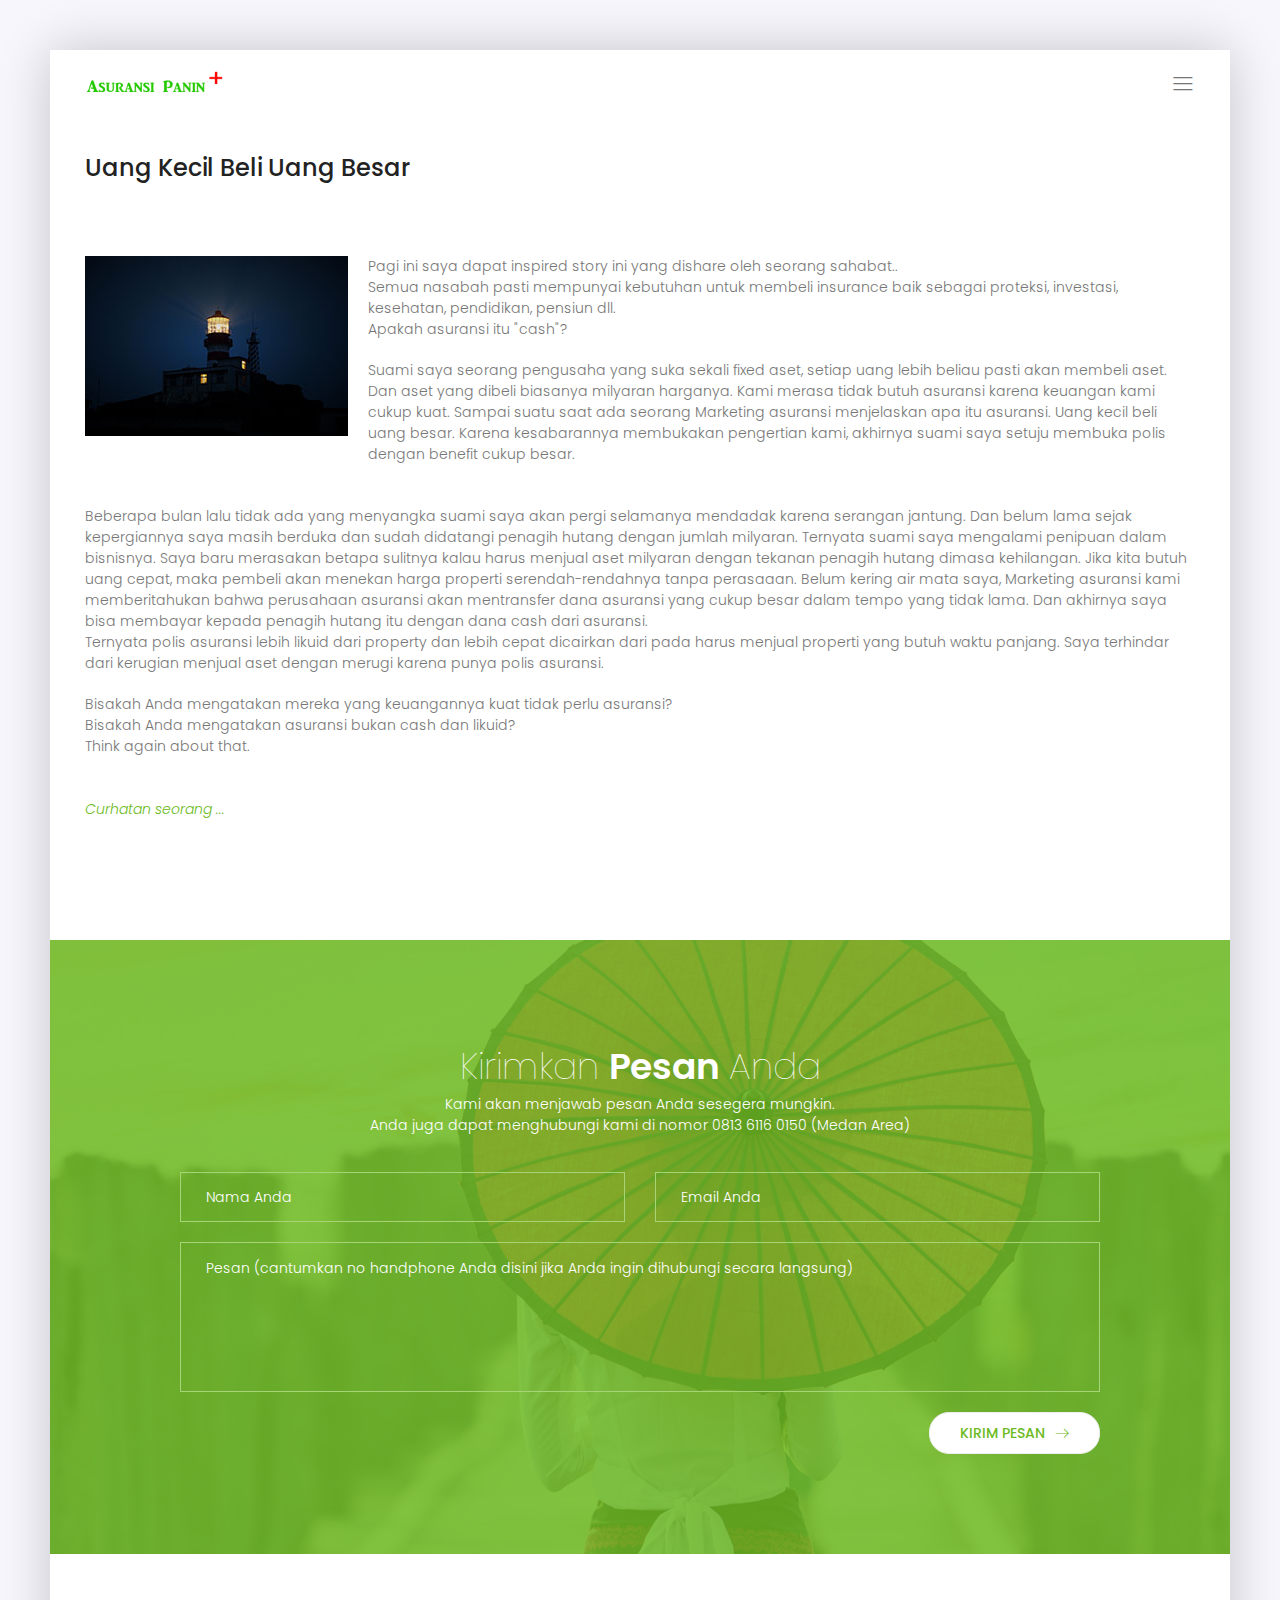
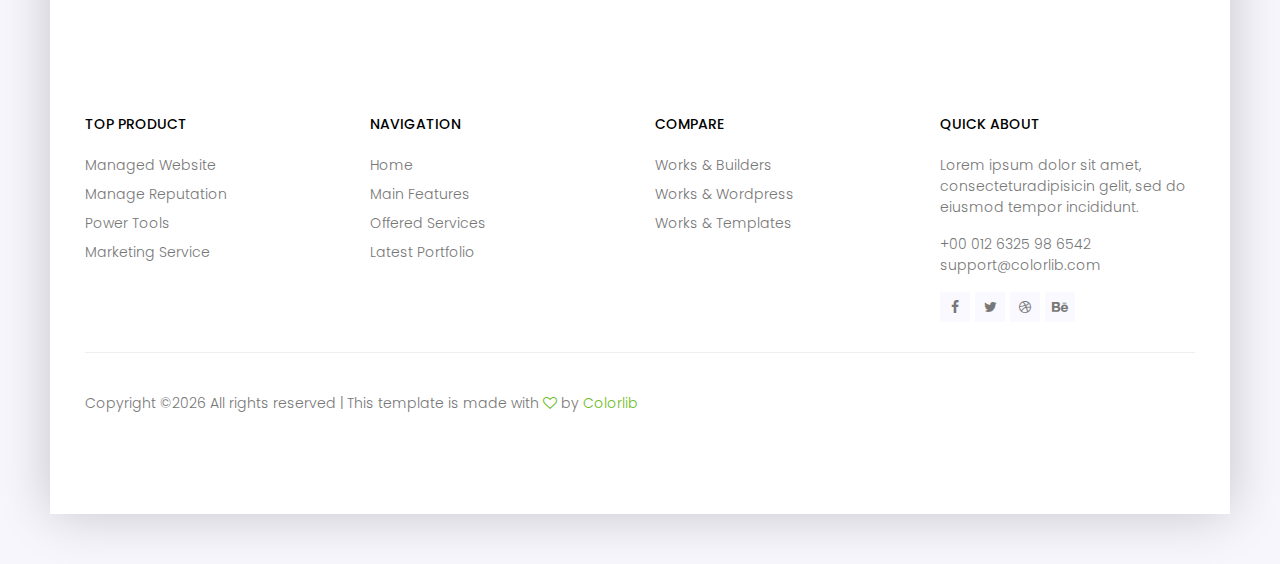
==== commit 733c1752: "Fixed some section" ====
--- a/news1.html
+++ b/news1.html
@@ -137,27 +137,36 @@
 				<div class="container">
 					<div class="row justify-content-center text-center">
 						<div class="single-contact col-lg-6 col-md-8">
-							<h2 class="text-white">Send Us <span>Message</span></h2>
+							<h2 class="text-white">Kirimkan
+								<span>Pesan</span> Anda</h2>
 							<p class="text-white">
-								Most people who work in an office environment, buy computer products.
+								Kami akan menjawab pesan Anda sesegera mungkin.
+								<br /> Anda juga dapat menghubungi kami di nomor 0813 6116 0150 (Medan Area)
 							</p>
 						</div>
 					</div>
-					<form id="myForm" action="mail.php" method="post" class="contact-form">
+					<form id="myForm" action="https://formspree.io/tenzotan@gmail.com" method="post" class="contact-form">
 						<div class="row justify-content-center">
 							<div class="col-lg-5">
-								<input name="fname" placeholder="Enter your name" onfocus="this.placeholder = ''" onblur="this.placeholder = 'Enter your name'" class="common-input mt-20" required="" type="text">
+								<input name="fname" placeholder="Nama Anda" onfocus="this.placeholder = ''" onblur="this.placeholder = 'Enter your name'"
+								 class="common-input mt-20" required="" type="text">
 							</div>
 							<div class="col-lg-5">
-								<input name="email" placeholder="Enter email address" pattern="[A-Za-z0-9._%+-]+@[A-Za-z0-9.-]+\.[A-Za-z]{1,63}$" onfocus="this.placeholder = ''" onblur="this.placeholder = 'Enter email address'" class="common-input mt-20" required="" type="email">
+								<input name="_replyto" placeholder="Email Anda" pattern="[A-Za-z0-9._%+-]+@[A-Za-z0-9.-]+\.[A-Za-z]{1,63}$" onfocus="this.placeholder = ''"
+								 onblur="this.placeholder = 'Enter email address'" class="common-input mt-20" required="" type="email">
 							</div>
 							<div class="col-lg-10">
-								<textarea class="common-textarea mt-20" name="message" placeholder="Messege" onfocus="this.placeholder = ''" onblur="this.placeholder = 'Messege'" required=""></textarea>
-						</div>
-						<div class="col-lg-10 d-flex justify-content-end">
-							<button class="primary-btn white-bg d-inline-flex align-items-center mt-20"><span class="mr-10">Send Message</span><span class="lnr lnr-arrow-right"></span></button> <br>
-						</div>
-						<div class="alert-msg"></div>
+								<textarea class="common-textarea mt-20" name="message" placeholder="Pesan (cantumkan no handphone Anda disini jika Anda ingin dihubungi secara langsung)"
+								 onfocus="this.placeholder = ''" onblur="this.placeholder = 'Messege'" required=""></textarea>
+							</div>
+							<div class="col-lg-10 d-flex justify-content-end">
+								<button class="primary-btn white-bg d-inline-flex align-items-center mt-20">
+									<span class="mr-10">Kirim Pesan</span>
+									<span class="lnr lnr-arrow-right"></span>
+								</button>
+								<br>
+							</div>
+							<div class="alert-msg"></div>
 						</div>
 					</form>
 				</div>
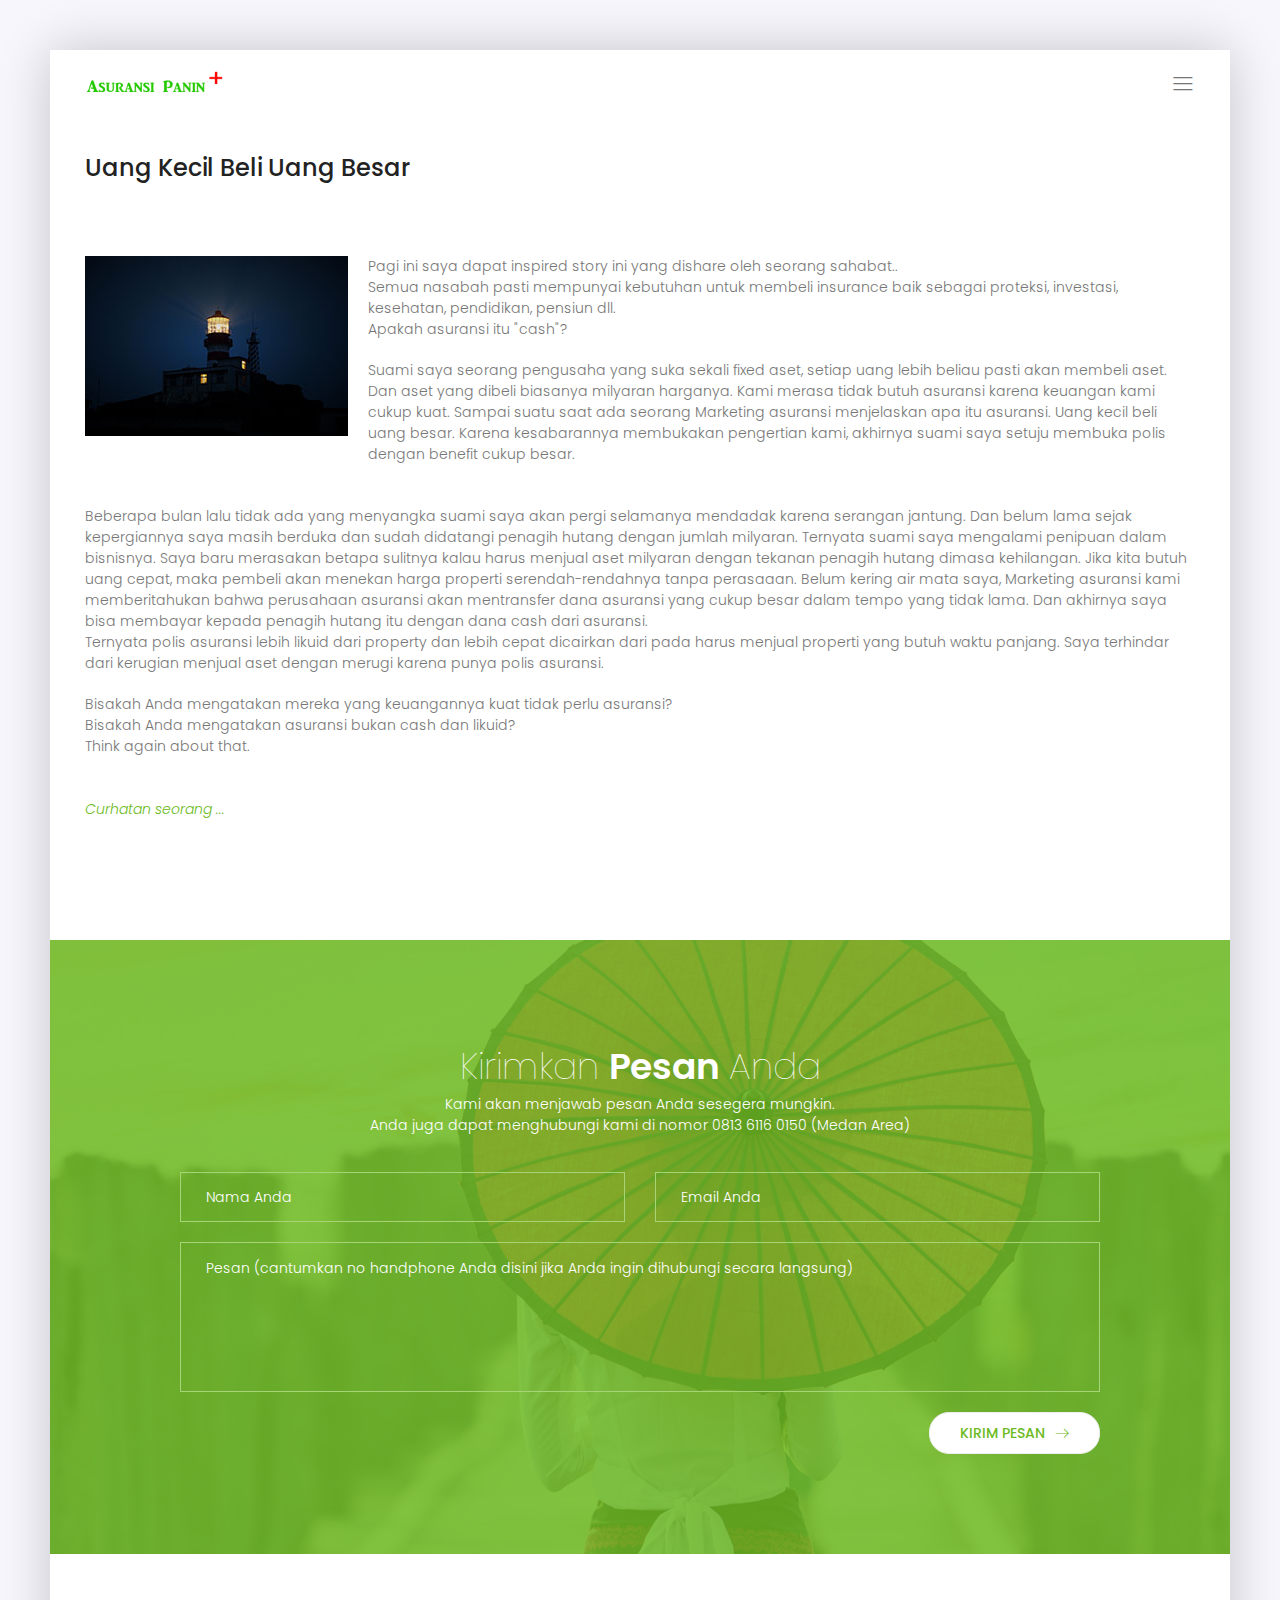
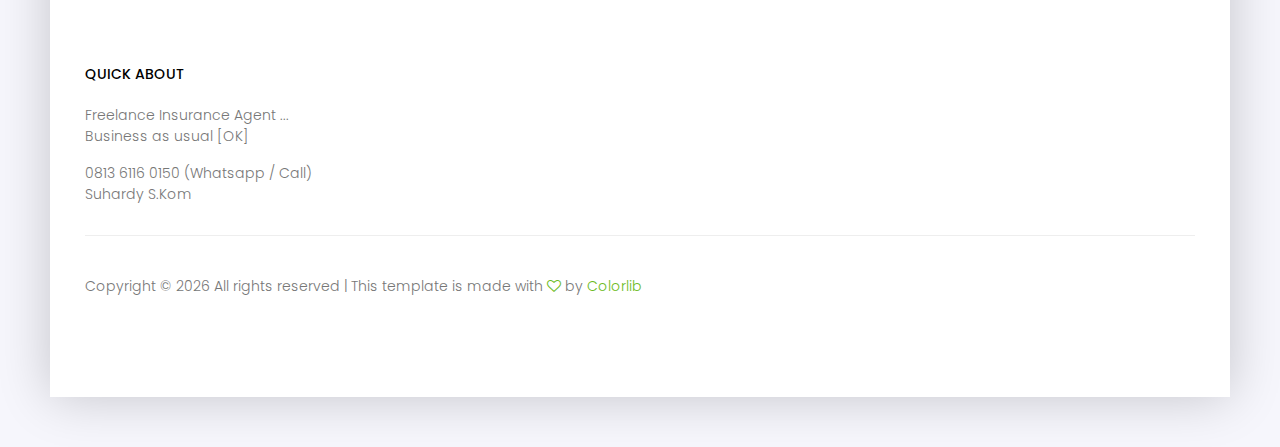
==== commit c55df68d: "fix contact link" ====
--- a/news1.html
+++ b/news1.html
@@ -39,9 +39,9 @@
 							</div>
 							<div class="main-menubar d-flex align-items-center">
 								<nav class="hide">
-									<a href="index.html">Home</a>
-									<a href="generic.html">Generic</a>
-									<a href="elements.html">Elements</a>
+									<a href="#">Home</a>
+									<a href="#">Karir</a>
+									<a href="#">Elements</a>
 								</nav>
 								<div class="menu-bar"><span class="lnr lnr-menu"></span></div>
 							</div>
@@ -172,70 +172,37 @@
 				</div>
 			</section>
 			<!-- End Conatct- Area -->
-			<!-- Strat Footer Area -->
-			<footer class="section-gap">
-				<div class="container">
-					<div class="row pt-60">
-						<div class="col-lg-3 col-sm-6">
-							<div class="single-footer-widget">
-								<h6 class="text-uppercase mb-20">Top Product</h6>
-								<ul class="footer-nav">
-									<li><a href="#">Managed Website</a></li>
-									<li><a href="#">Manage Reputation</a></li>
-									<li><a href="#">Power Tools</a></li>
-									<li><a href="#">Marketing Service</a></li>
-								</ul>
-							</div>
-						</div>
-						<div class="col-lg-3 col-sm-6">
-							<div class="single-footer-widget">
-								<h6 class="text-uppercase mb-20">Navigation</h6>
-								<ul class="footer-nav">
-									<li><a href="#">Home</a></li>
-									<li><a href="#">Main Features</a></li>
-									<li><a href="#">Offered Services</a></li>
-									<li><a href="#">Latest Portfolio</a></li>
-								</ul>
-							</div>
-						</div>
-						<div class="col-lg-3 col-sm-6">
-							<div class="single-footer-widget">
-								<h6 class="text-uppercase mb-20">Compare</h6>
-								<ul class="footer-nav">
-									<li><a href="#">Works & Builders</a></li>
-									<li><a href="#">Works & Wordpress</a></li>
-									<li><a href="#">Works & Templates</a></li>
-								</ul>
-							</div>
-						</div>
+<!-- Strat Footer Area -->
+<footer class="section-gap">
+	<div class="container">
+		<div class="row pt-10">
+			<div class="col-lg-3 col-sm-6">
+				<div class="single-footer-widget">
+					<h6 class="text-uppercase mb-20">Quick About</h6>
+					<p>
+						Freelance Insurance Agent ...
+						<br />Business as usual [OK]
+					</p>
+					<p>
+						0813 6116 0150 (Whatsapp / Call)
+						<br> Suhardy S.Kom
 
-						<div class="col-lg-3 col-sm-6">
-							<div class="single-footer-widget">
-								<h6 class="text-uppercase mb-20">Quick About</h6>
-								<p>
-									Lorem ipsum dolor sit amet, consecteturadipisicin gelit, sed do eiusmod tempor incididunt.
-								</p>
-								<p>
-									+00 012 6325 98 6542 <br>
-									support@colorlib.com
-								</p>
-								<div class="footer-social d-flex align-items-center">
-									<a href="#"><i class="fa fa-facebook"></i></a>
-									<a href="#"><i class="fa fa-twitter"></i></a>
-									<a href="#"><i class="fa fa-dribbble"></i></a>
-									<a href="#"><i class="fa fa-behance"></i></a>
-								</div>
-							</div>
-						</div>
-					</div>
-					<div class="footer-bottom d-flex justify-content-between align-items-center flex-wrap">
-						<!-- Link back to Colorlib can't be removed. Template is licensed under CC BY 3.0. -->
-						<p class="footer-text m-0">Copyright &copy;<script>document.write(new Date().getFullYear());</script> All rights reserved | This template is made with <i class="fa fa-heart-o" aria-hidden="true"></i> by <a href="https://colorlib.com" target="_blank">Colorlib</a></p>
-						<!-- Link back to Colorlib can't be removed. Template is licensed under CC BY 3.0. -->
-					</div>
-				</div>
-			</footer>
-			<!-- End Footer Area -->
+					</p>
+				</div>
+			</div>
+		</div>
+		<div class="footer-bottom d-flex justify-content-between align-items-center flex-wrap">
+			<!-- Link back to Colorlib can't be removed. Template is licensed under CC BY 3.0. -->
+			<p class="footer-text m-0">Copyright &copy;
+				<script>document.write(new Date().getFullYear());</script> All rights reserved | This template is made with
+				<i class="fa fa-heart-o" aria-hidden="true"></i> by
+				<a href="https://colorlib.com" target="_blank">Colorlib</a>
+			</p>
+			<!-- Link back to Colorlib can't be removed. Template is licensed under CC BY 3.0. -->
+		</div>
+	</div>
+</footer>
+<!-- End Footer Area -->
 		</div>
 		<script src="js/vendor/jquery-2.2.4.min.js"></script>
 		<script src="https://cdnjs.cloudflare.com/ajax/libs/popper.js/1.11.0/umd/popper.min.js" integrity="sha384-b/U6ypiBEHpOf/4+1nzFpr53nxSS+GLCkfwBdFNTxtclqqenISfwAzpKaMNFNmj4" crossorigin="anonymous"></script>
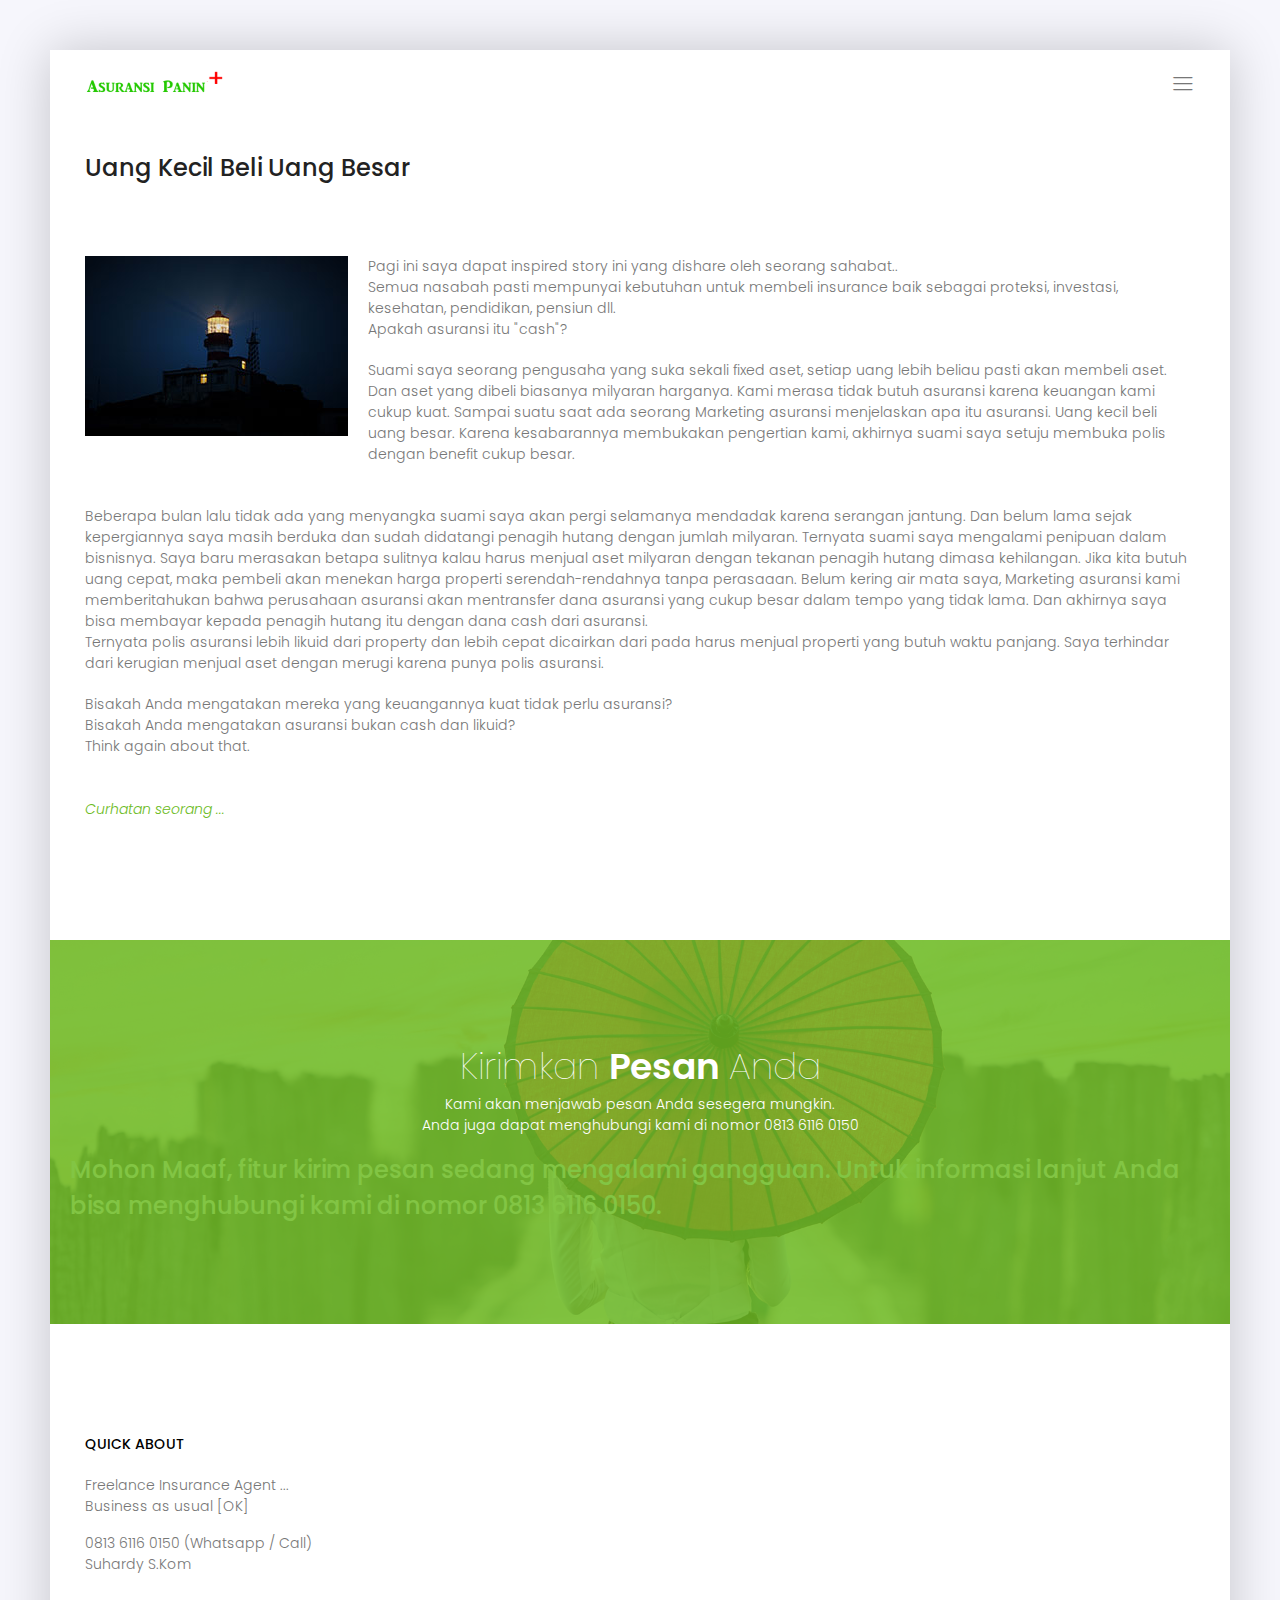
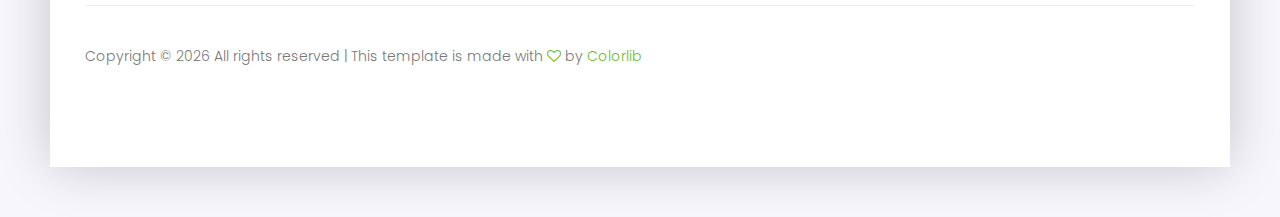
==== commit d7d76170: "temp disable contact form" ====
--- a/news1.html
+++ b/news1.html
@@ -141,11 +141,21 @@
 								<span>Pesan</span> Anda</h2>
 							<p class="text-white">
 								Kami akan menjawab pesan Anda sesegera mungkin.
-								<br /> Anda juga dapat menghubungi kami di nomor 0813 6116 0150 (Medan Area)
+								<br /> Anda juga dapat menghubungi kami di nomor 0813 6116 0150 
 							</p>
 						</div>
 					</div>
-					<form id="myForm" action="https://formspree.io/tenzotan@gmail.com" method="post" class="contact-form">
+
+
+
+
+					<div class="row justify-content-center">
+						<h3 class="text-white">
+							Mohon Maaf, fitur kirim pesan sedang mengalami gangguan. Untuk informasi lanjut Anda bisa menghubungi kami di nomor 0813
+							6116 0150.
+							</h1>
+					</div>
+					<!-- <form id="myForm" action="https://formspree.io/tenzotan@gmail.com" method="post" class="contact-form">
 						<div class="row justify-content-center">
 							<div class="col-lg-5">
 								<input name="fname" placeholder="Nama Anda" onfocus="this.placeholder = ''" onblur="this.placeholder = 'Enter your name'"
@@ -168,7 +178,7 @@
 							</div>
 							<div class="alert-msg"></div>
 						</div>
-					</form>
+					</form> -->
 				</div>
 			</section>
 			<!-- End Conatct- Area -->
